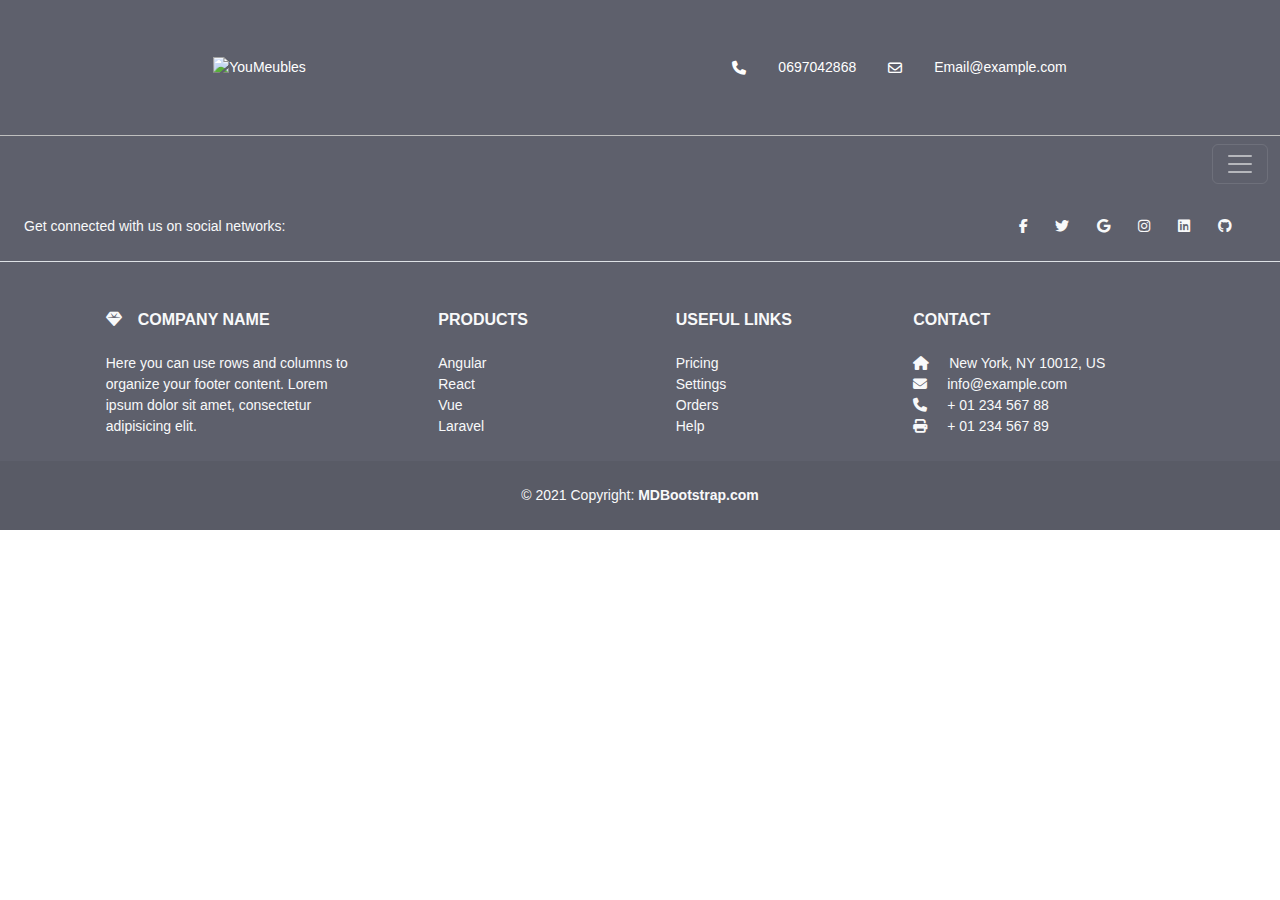
==== assets/pages/about.html @ 9a579ccb "Creation des pages et Regroupement des taches" ====
<!DOCTYPE html>
<html lang="en">
  <head>
    <meta charset="UTF-8" />
    <meta name="viewport" content="width=device-width, initial-scale=1.0" />
    <!-- links -->
    <link
      href="https://cdn.jsdelivr.net/npm/bootstrap@5.3.2/dist/css/bootstrap.min.css"
      rel="stylesheet"
    />
    <link
      rel="stylesheet"
      href="https://cdnjs.cloudflare.com/ajax/libs/font-awesome/6.4.2/css/all.min.css"
    />
    <link rel="stylesheet" href="../styles/style.css" />
    <link
      rel="stylesheet"
      href="https://cdn.jsdelivr.net/npm/swiper@11/swiper-bundle.min.css"
    />
    <title>WebSite</title>
  </head>
  <body>
    <header>
      <div class="aboveNav">
        <div class="logo">
          <img src="../../assets/imgs/logowhite.png" alt="YouMeubles" />
        </div>
        <div class="rightInfo">
          <div class="number">
            <i class="fa-solid fa-phone"></i>
            <p>0697042868</p>
          </div>
          <div class="Email">
            <i class="fa-regular fa-envelope"></i>
            <p>Email@example.com</p>
          </div>
        </div>
      </div>
      <hr style="margin: 0" />
      <nav class="navbar navbar-dark bg-gray">
        <div class="container-fluid">
          <a class="navbar-brand" href="#"></a>
          <button
            class="navbar-toggler"
            type="button"
            data-bs-toggle="offcanvas"
            data-bs-target="#offcanvasDarkNavbar"
            aria-controls="offcanvasDarkNavbar"
            aria-label="Toggle navigation"
          >
            <span class="navbar-toggler-icon"></span>
          </button>
          <div
            class="offcanvas offcanvas-end bg-gray"
            tabindex="-1"
            id="offcanvasDarkNavbar"
            aria-labelledby="offcanvasDarkNavbarLabel"
          >
            <div class="offcanvas-header">
              <h5 class="offcanvas-title" id="offcanvasDarkNavbarLabel"></h5>
              <button
                type="button"
                class="btn-close btn-close-white"
                data-bs-dismiss="offcanvas"
                aria-label="Close"
              ></button>
            </div>
            <div class="offcanvas-body">
              <ul class="navbar-nav justify-content-end flex-grow-1 pe-3">
                <li class="nav-item">
                  <a class="nav-link active" aria-current="page" href="../../index.html"
                    >Home</a
                  >
                </li>
                <li class="nav-item">
                  <a class="nav-link" href="#">Store</a>
                </li>
                <li class="nav-item">
                  <a class="nav-link" href="../../assets/pages/about.html">About Us</a>
                </li>
                <li class="nav-item">
                  <a class="nav-link" href="../../assets/pages/contact.html">Contact Us</a>
                </li>
              </ul>
              <form class="d-flex mt-3" role="search">
                <input
                  class="form-control me-2"
                  type="search"
                  placeholder="Search"
                  aria-label="Search"
                />
                <button class="btn btn-success" type="submit">Search</button>
              </form>
            </div>
          </div>
        </div>
      </nav>
    </header>
    <main>
      
    </main>

    <footer class="text-center text-lg-start bg-gray text-light">
      <!-- Section: Social media -->
      <section class="d-flex justify-content-center justify-content-lg-between p-4 border-bottom">
        <!-- Left -->
        <div class="me-5 d-none d-lg-block">
          <span>Get connected with us on social networks:</span>
        </div>
        <!-- Left -->
    
        <!-- Right -->
        <div>
          <a href="" class="me-4 text-reset">
            <i class="fab fa-facebook-f"></i>
          </a>
          <a href="" class="me-4 text-reset">
            <i class="fab fa-twitter"></i>
          </a>
          <a href="" class="me-4 text-reset">
            <i class="fab fa-google"></i>
          </a>
          <a href="" class="me-4 text-reset">
            <i class="fab fa-instagram"></i>
          </a>
          <a href="" class="me-4 text-reset">
            <i class="fab fa-linkedin"></i>
          </a>
          <a href="" class="me-4 text-reset">
            <i class="fab fa-github"></i>
          </a>
        </div>
        <!-- Right -->
      </section>
      <!-- Section: Social media -->
    
      <!-- Section: Links  -->
      <section class="">
        <div class="container text-center text-md-start mt-5">
          <!-- Grid row -->
          <div class="row mt-3">
            <!-- Grid column -->
            <div class="col-md-3 col-lg-4 col-xl-3 mx-auto mb-4">
              <!-- Content -->
              <h6 class="text-uppercase fw-bold mb-4">
                <i class="fas fa-gem me-3"></i>Company name
              </h6>
              <p>
                Here you can use rows and columns to organize your footer content. Lorem ipsum
                dolor sit amet, consectetur adipisicing elit.
              </p>
            </div>
            <!-- Grid column -->
    
            <!-- Grid column -->
            <div class="col-md-2 col-lg-2 col-xl-2 mx-auto mb-4">
              <!-- Links -->
              <h6 class="text-uppercase fw-bold mb-4">
                Products
              </h6>
              <p>
                <a href="#!" class="text-reset">Angular</a>
              </p>
              <p>
                <a href="#!" class="text-reset">React</a>
              </p>
              <p>
                <a href="#!" class="text-reset">Vue</a>
              </p>
              <p>
                <a href="#!" class="text-reset">Laravel</a>
              </p>
            </div>
            <!-- Grid column -->
    
            <!-- Grid column -->
            <div class="col-md-3 col-lg-2 col-xl-2 mx-auto mb-4">
              <!-- Links -->
              <h6 class="text-uppercase fw-bold mb-4">
                Useful links
              </h6>
              <p>
                <a href="#!" class="text-reset">Pricing</a>
              </p>
              <p>
                <a href="#!" class="text-reset">Settings</a>
              </p>
              <p>
                <a href="#!" class="text-reset">Orders</a>
              </p>
              <p>
                <a href="#!" class="text-reset">Help</a>
              </p>
            </div>
            <!-- Grid column -->
    
            <!-- Grid column -->
            <div class="col-md-4 col-lg-3 col-xl-3 mx-auto mb-md-0 mb-4">
              <!-- Links -->
              <h6 class="text-uppercase fw-bold mb-4">Contact</h6>
              <p><i class="fas fa-home me-3"></i> New York, NY 10012, US</p>
              <p>
                <i class="fas fa-envelope me-3"></i>
                info@example.com
              </p>
              <p><i class="fas fa-phone me-3"></i> + 01 234 567 88</p>
              <p><i class="fas fa-print me-3"></i> + 01 234 567 89</p>
            </div>
            <!-- Grid column -->
          </div>
          <!-- Grid row -->
        </div>
      </section>
      <!-- Section: Links  -->
    
      <!-- Copyright -->
      <div class="text-center p-4" style="background-color: rgba(0, 0, 0, 0.05);">
        © 2021 Copyright:
        <a class="text-reset fw-bold" href="https://mdbootstrap.com/">MDBootstrap.com</a>
      </div>
      <!-- Copyright -->
    </footer>
    <!-- js bootstrap -->
    <script src="https://cdn.jsdelivr.net/npm/bootstrap@5.3.2/dist/js/bootstrap.bundle.min.js"></script>
    <!-- swiper js -->
    <script src="https://cdn.jsdelivr.net/npm/swiper@11/swiper-bundle.min.js"></script>
    <script src="assets/js/index.js"></script>
  </body>
</html>
---- assets/styles/style.css ----
@import url('https://fonts.googleapis.com/css2?family=Dosis:wght@200&family=Poppins:ital,wght@0,400;0,500;1,400&family=Quicksand:wght@300&family=Rubik:ital,wght@0,300;0,400;0,500;1,300;1,400&family=Ubuntu:ital,wght@0,300;0,400;0,500;0,700;1,300;1,400;1,500&display=swap');
@import url('https://fonts.googleapis.com/css2?family=Poppins:ital,wght@0,400;0,500;1,400&family=Quicksand:wght@300&family=Rubik:ital,wght@0,300;0,400;0,500;1,300;1,400&family=Ubuntu:ital,wght@0,300;0,400;0,500;0,700;1,300;1,400;1,500&display=swap');

* {
  margin: 0;
  padding: 0;
  box-sizing: border-box;
}


:root {
  --primary-color: #fff;
  --gray-color: #8b8686;
  --block-color: #5E606C;
  --primary-font: 'Poppins', sans-serif;
  --secondry-font: 'Dosis', sans-serif;
}

a {
  text-decoration: none;
}

p {
  margin: 0;
}

.w-100 {
  width: 100% !important;
  height: 78vh !important;
}

header .rightInfo,
header .rightInfo div,
header .aboveNav {
  display: flex;
  align-items: center;
  justify-content: space-around;
  flex-wrap: wrap;
  background-color: var(--block-color);
  color: var(--primary-color);
}

header .rightInfo,
header .rightInfo div {
  gap: 2rem;
  align-items: center;
  justify-content: center;
}

header .aboveNav {
  height: 15vh;
}

.middle_text {
  position: absolute;
  text-align: center;
  top: 23%;
  transform: translateY(-40%);
  transform: translate(-40%, -50%);
  left: 50%;
  color: gray;
}

.middle_text h3 {
  font-size: 3em;
  font-family: var(--primary-font);
  font-weight: 500;
}

html,
body {
  position: relative;
  height: 100%;
}

body {
  background: #eee;
  font-family: Helvetica Neue, Helvetica, Arial, sans-serif;
  font-size: 14px;
  color: #000;
  margin: 0;
  padding: 0;
}

body {
  background: #fff;
  font-family: Helvetica Neue, Helvetica, Arial, sans-serif;
  font-size: 14px;
  color: #000;
  margin: 0;
  padding: 0;
}

html,
body {
  position: relative;
  height: 100%;
}

.swiper {
  width: 100%;
  height: 100%;
}

.swiper-slide {
  text-align: center;
  font-size: 18px;
  background: #fff;
  display: flex;
  justify-content: center;
  align-items: center;
}

.swiper-slide img {
  display: block;
  width: 100%;
  height: 100%;
  object-fit: cover;
}

.autoplay-progress {
  position: absolute;
  right: 16px;
  bottom: 16px;
  z-index: 10;
  width: 48px;
  height: 48px;
  display: flex;
  align-items: center;
  justify-content: center;
  font-weight: bold;
  color: var(--swiper-theme-color);
}

.autoplay-progress svg {
  --progress: 0;
  position: absolute;
  left: 0;
  top: 0px;
  z-index: 10;
  width: 100%;
  height: 100%;
  stroke-width: 4px;
  stroke: var(--swiper-theme-color);
  fill: none;
  stroke-dashoffset: calc(125.6 * (1 - var(--progress)));
  stroke-dasharray: 125.6;
  transform: rotate(-90deg);
}

.about-section {
  background: #f0f0f0;
}

.about_container {
  display: flex;
  align-items: center;
  justify-content: space-evenly;
  background-color: var(--primary-color);
  flex-wrap: wrap;
}

.about_container .left {
  width: 30%;
}

.about_container .left p {
  margin-bottom: 2rem;
  font-family: var(--primary-font);
}

.bg-gray {
  background-color: var(--block-color);
}

.text-bg-dark {
  color: #fff !important;
  background-color: #5E606C;
}

/* section of product */


.productsflex {
  display: flex;
  align-items: center;
  justify-content: center;
  flex-wrap: wrap;
}

/* 
.productsflex .left,
.productsflex .middle,
.productsflex .right{
} */


.productsflex .left img,
.productsflex .middle img,
.productsflex .right img {
  width: 100%;
}

.img-costumized {
  width: 90px;
}

.hr {
  margin: 0;
}


.right {
  width: 30%;
}

.middle_section .img {
  width: 98.3vw;
}

.middle_section .img img {
  width: 100%;
  object-fit: contain;
}

.img-card {
  display: flex;
  justify-content: center;
  align-items: center;
  flex-wrap: wrap;
  margin-top: 9rem;
}



.container-img {
  position: relative;
  z-index: 1;
  display: flex;
  justify-content: center;
  align-items: center;
  flex-wrap: wrap;
}

.container-img .card {
  position: relative;
  width: 300px;
  height: 400px;
  background: rgba(255, 255, 255, 0.05);
  margin: 20px;
  box-shadow: 0 15px 35px rgba(0, 0, 0, 0.5);
  border-radius: 15px;
  display: flex;
  justify-content: center;
  align-items: center;
}

.container-img .card .content {
  position: relative;
  display: flex;
  justify-content: center;
  align-items: center;
  flex-direction: column;
  transition: 0.5s;
}

.container-img .card:hover .content {
  transform: translateY(-20px);
}

.container-img .card .content .imgBx {
  position: relative;
  width: 200px;
  height: 200px;
  overflow: hidden;
}

.container-img .card .content .imgBx img {
  width: 100%;
  height: 100%;
  object-fit: cover;
}

.container-img .card .content .contentBx h3 {
  color: var(--block-color);
  text-transform: uppercase;
  letter-spacing: 2px;
  font-weight: 500;
  font-size: 18px;
  text-align: center;
  margin: 20px 0 10px;
  line-height: 1.1em;
}

.container-img .card .content .contentBx h3 span {
  font-size: 12px;
  font-weight: 300;
  text-transform: initial;
}

.bg-color-primary {
  background-color: var(--block-color);
  padding: 0.5em 1.5em;
  border: none;
  border-radius: 5px;
  color: var(--primary-color);
  font-family: var(--primary-font);
}

.bg-color-primary:hover {
  background: transparent;
  border: 1px solid var(--block-color);
  color: #5E606C
}



.section-products {
  padding: 80px 0 54px;
}

.section-products .header {
  margin-bottom: 50px;
}

.section-products .header h3 {
  font-size: 1rem;
  color: #fe302f;
  font-weight: 500;
}

.section-products .header h2 {
  font-size: 2.2rem;
  font-weight: 400;
  color: #444444;
}

.section-products .single-product {
  margin-bottom: 26px;
}

.section-products .single-product .part-1 {
  position: relative;
  height: 290px;
  max-height: 290px;
  margin-bottom: 20px;
  overflow: hidden;
}

.section-products .single-product .part-1::before {
  position: absolute;
  content: "";
  top: 0;
  left: 0;
  width: 100%;
  height: 100%;
  z-index: -1;
  transition: all 0.3s;
}

.section-products .single-product:hover .part-1::before {
  transform: scale(1.2) rotate(5deg);
}

.section-products #product-1 .part-1::before {
  background: url("../imgs/bg-1-1.jpg") no-repeat center;
  background-size: cover;
  transition: all 0.3s;
}

.section-products #product-2 .part-1::before {
  background: url("../imgs/box1-1.jpg") no-repeat right;
  background-size: cover;
}

.section-products #product-3 .part-1::before {
  background: url("../imgs/box2.jpg") no-repeat center;
  background-size: cover;
}

.section-products #product-4 .part-1::before {
  background: url("../imgs/box4.jpg") no-repeat center;
  background-size: cover;
}

.section-products #product-5 .part-1::before {
  background: url("../imgs/bg-3-1.jpg") no-repeat right center;
  background-size: cover;
}

.section-products #product-6 .part-1::before {
  background: url("../imgs/box5.jpg") no-repeat center;
  background-size: cover;
}

.section-products #product-7 .part-1::before {
  background: url("../imgs/box6-4.jpg") no-repeat center;
  background-size: cover;
}

.section-products #product-8 .part-1::before {
  background: url("../imgs/project4.jpg") no-repeat center;
  background-size: cover;
}

.section-products #product-9 .part-1::before {
  background: url("../imgs/box9.jpg") no-repeat center;
  background-size: cover;
  transition: all 0.3s;
}

.section-products #product-10 .part-1::before {
  background: url("../imgs/box10.jpg") no-repeat center;
  background-size: cover;
  transition: all 0.3s;
}

.section-products #product-11 .part-1::before {
  background: url("../imgs/box11.jpg") no-repeat center;
  background-size: cover;
  transition: all 0.3s;
}

.section-products #product-12 .part-1::before {
  background: url("../imgs/box12.jpg") no-repeat center;
  background-size: cover;
  transition: all 0.3s;
}

.section-products .single-product .part-1 .discount,
.section-products .single-product .part-1 .new {
  position: absolute;
  top: 15px;
  left: 20px;
  color: #ffffff;
  background-color: #fe302f;
  padding: 2px 8px;
  text-transform: uppercase;
  font-size: 0.85rem;
}

.section-products .single-product .part-1 .new {
  left: 0;
  background-color: #444444;
}

.section-products .single-product .part-1 ul {
  position: absolute;
  bottom: -41px;
  left: 20px;
  margin: 0;
  padding: 0;
  list-style: none;
  opacity: 0;
  transition: bottom 0.5s, opacity 0.5s;
}

.section-products .single-product:hover .part-1 ul {
  bottom: 30px;
  opacity: 1;
}

.section-products .single-product .part-1 ul li {
  display: inline-block;
  margin-right: 4px;
}

.section-products .single-product .part-1 ul li a {
  display: inline-block;
  width: 40px;
  height: 40px;
  line-height: 40px;
  background-color: #ffffff;
  color: #444444;
  text-align: center;
  box-shadow: 0 2px 20px rgb(50 50 50 / 10%);
  transition: color 0.2s;
}

.section-products .single-product .part-1 ul li a:hover {
  color: #fe302f;
}

.section-products .single-product .part-2 .product-title {
  font-size: 1rem;
}

.section-products .single-product .part-2 h4 {
  display: inline-block;
  font-size: 1rem;
}

.section-products .single-product .part-2 .product-old-price {
  position: relative;
  padding: 0 7px;
  margin-right: 2px;
  opacity: 0.6;
}

.section-products .single-product .part-2 .product-old-price::after {
  position: absolute;
  content: "";
  top: 50%;
  left: 0;
  width: 100%;
  height: 1px;
  background-color: #444444;
  transform: translateY(-50%);
}


.works-img .img-container,
.works-img {
  position: relative;
}

.works-img .img-container img {
  border-radius: 5px;
}


.works-img .img-container::after {
  position: absolute;
  top: 0;
  left: 0;
  content: '';
  width: 90%;
  height: 100%;
  border-radius: 5px;
  opacity: 0;
  background-color: rgba(113, 56, 23, 0.395);
  transition: 0.4s ease-in-out;
}


.works-img .img-container:hover::after {
  opacity: 1;
  transition: 0.4s ease-in-out;
  transform: scale(1.1);
}

.works-img .details-info {
  position: absolute;
  left: 3rem;
  bottom: 3rem;
  color: red;
  font-size: 1.3rem;
  font-family: var(--primary-font);
  transform: translateY(30px);
  opacity: 0;
}

section.testimonials {
  position: relative;
}


.testimonials::-webkit-scrollbar {
  display: none;
}

.testimonials {
  -ms-overflow-style: none;
  scrollbar-width: none;
}

.testimonials-img {
  height: 53vh;
}

.testimonials-img img {
  width: 100%;
  height: 100%;
}


.testimonailes-title {
  position: absolute;
  top: 14%;
  transform: translateY(-0%);
  left: 4rem;
}

.testimonailes-title h3 {
  font-size: 4em;
  font-family: var(--primary-font);
  color: var(--block-color);
  text-decoration: underline;
}

/* testimonails */
.wrapper__holder {
  display: flex;
  align-items: center;
  justify-content: center;
  margin-top: 5rem;
  font-family: var(--primary-font);
}



.wrapper {
  display: grid;
  max-width: 1150px;
  grid-template-columns: repeat(4, 1fr);
  grid-template-rows: repeat(2, min-content);
  grid-gap: 20px;
  position: relative;
}


.wrapper::after
{
  position: absolute;
  bottom: 0;
  left: 0;
  background-color: red;
  content: '';
}

.wrapper .card__head img {
  width: 20%;
  border-radius: 50px;
  border: 2px solid var(--primary-color);
  margin-right: 10px;
}

.wrapper .card {
  display: flex;
  flex-direction: column;
  background-color: #8b8686;
  box-shadow: 0 10px 20px rgba(0, 0, 0, 0.3);
  border-radius: 15px;
  padding: 30px 40px;
}

.wrapper .card .card__head {
  display: flex;
  align-items: center;
  color: var(--primary-color);
  margin-bottom: 10px;
}

.name {
  font-size: 1em;
  font-weight: 600;
  font-family: var(--primary-font);
}

.wrapper .title {
  opacity: 0.5;
}


.card__heading {
  color: #fff;
  margin-bottom: 10px;
  font-size: 20px;
  font-weight: 600;
}

.card__detail {
  color: rgb(230, 226, 226);
  line-height: 1.5;
  opacity: 0.7;
}

.card-1 {
  grid-column: 1/3;
  background-color: red;
}

.card-2 {
  grid-column: 3/4;
}

.card-4 {
  grid-row: 2/3;
  grid-column: 1/2;
}


.card-3 {
  grid-row: 1/4;
}

.card-5 {
  grid-row: 2/2;
  grid-column: 2/4;
}

@media (max-width:1024px) {
  .wrapper {
    grid-template-columns: repeat(3, 1fr);
    grid-template-rows: repeat(3, min-content);
  }

  .card-2 {
    grid-column: 2/4;
  }

  .card-3 {
    grid-row: 3/4;
}

  .card-5 {
    grid-row: 2/2;
    grid-column: 2/4;
  }

  .card-4 {
    grid-row: 0;
    grid-column: 1/2;
  }

  .card-1 {
    grid-column: 1/5;
  }



}

.swiper-2 {
  width: 100%;
  height: 100%;
}

.swiper-slide-1 {
  text-align: center;
  font-size: 18px;
  background: #fff;
  display: flex;
  justify-content: center;
  align-items: center;
}

.swiper-slide-1 img {
  display: block;
  width: 100%;
  height: 100%;
  object-fit: cover;
}




@media (max-width:702px)
{
  .card-2 {
    grid-column: 1/4;
  }

  .card-3 {
    grid-column: 1/4;

}

  .card-5 {
    grid-column: 1/4;

  }

  .card-4 {
    grid-column: 1/4;
    /* margin-top: 35rem; */
    /* position: relative; */
    grid-row: 4/4;

  }

  .card-1 {
    grid-column: 1/4;
  }
}

.our-partener__title
{

  margin: 0;
}

















.cta-100 {
  margin-top: 100px;
  padding-left: 8%;
  padding-top: 7%;
}
.col-md-4{
    padding-bottom:20px;
}

.white {
  color: #fff !important;
}
.mt{float: left;margin-top: -20px;padding-top: 20px;}
.bg-blue-ui {
  background-color: #708198 !important;
}
figure img{width:300px;}

#blogCarousel {
  padding-bottom: 100px;
}

.blog .carousel-indicators {
  left: 0;
  top: -50px;
  height: 50%;
}


/* The colour of the indicators */

.blog .carousel-indicators li {
  background: #708198;
  border-radius: 50%;
  width: 8px;
  height: 8px;
}

.blog .carousel-indicators .active {
  background: #0fc9af;
}




.item-carousel-blog-block {
  outline: medium none;
  padding: 15px;
}

.item-box-blog {
  border: 1px solid #dadada;
  text-align: center;
  z-index: 4;
  padding: 20px;
}

.item-box-blog-image {
  position: relative;
}

.item-box-blog-image figure img {
  width: 100%;
  height: auto;
}

.item-box-blog-date {
  position: absolute;
  z-index: 5;
  padding: 4px 20px;
  top: -20px;
  right: 8px;
  background-color: #41cb52;
}

.item-box-blog-date span {
  color: #fff;
  display: block;
  text-align: center;
  line-height: 1.2;
}

.item-box-blog-date span.mon {
  font-size: 18px;
}

.item-box-blog-date span.day {
  font-size: 16px;
}

.item-box-blog-body {
  padding: 10px;
}

.item-heading-blog a h5 {
  margin: 0;
  line-height: 1;
  text-decoration:none;
  transition: color 0.3s;
}

.item-box-blog-heading a {
    text-decoration: none;
}

.item-box-blog-data p {
  font-size: 13px;
}

.item-box-blog-data p i {
  font-size: 12px;
}

.item-box-blog-text {
  max-height: 100px;
  overflow: hidden;
}

.mt-10 {
  float: left;
  margin-top: -10px;
  padding-top: 10px;
}

.btn.bg-blue-ui.white.read {
  cursor: pointer;
  padding: 4px 20px;
  float: left;
  margin-top: 10px;
}

.btn.bg-blue-ui.white.read:hover {
  box-shadow: 0px 5px 15px inset #4d5f77;
}


.our-partener__title h3
{
  font-family: var(--primary-font);
  font-size: 5em;
  position: relative;
}

.our-partener__title h3::after
{
  position: absolute;
  content: 'Our Partners';
  font-size: 2.3rem;
  top: 74%;
  left: 44%;
  text-align: center;
  color: rgba(0, 0, 0, 0.163);
}


.swiper-slide-1 img
{
  filter: grayscale(100%);
}

.swiper-slide-1 img:hover
{
  filter: grayscale(0%);
}


.containerAbout {
  max-width: 1224px;
  width: 90%;
  margin: auto;
  padding: 40px ;
}

.photo-gallery {
  display: flex;
  gap: 20px;
}

.column {
  display: flex;
  flex-direction: column;
  gap: 20px;
}

.photo img {
  width: 100%;
  height: 100%;
  object-fit: cover;
}

@media (max-width: 768px) {
    .photo-gallery {
      flex-direction: column;
    }
}

#story {
  width: 100%;
  height: 100%;
  object-fit: cover;
}

.cerclContainer {
  width: 200px;
  height: 200px;
  border-radius: 50%;
  background-color: rgb(255, 187, 0);
  overflow: hidden;
  align-self: center;
}

.form-area {
  padding-top: 0;
}

.row.single-form {
  box-shadow: 0 2px 20px -5px rgba(0, 0, 0, 0.5);
  /* background: #000; */
}

.leftf {
  background: url("../imgs/091423_Super_PendantLights_D.jpg") no-repeat;
  background-size: cover;
  padding: 200px 98px;
  height: 100%;
}

.leftf h2 {
  font-family: poppins;
  color: #fff;
  font-weight: 700;
  font-size: 48px;
}

.leftf h2 span {
  font-weight: 100;
}

.rightf {
  padding: 70px 100px;
  position: relative;
}

.rightf i {
  position: absolute;
  font-size: 80px;
  left: -27px;
  top: 40%;
  color: #fff;
} 

.form-control {
  border: 2px solid #000;
}

.rightf button {
  border: none;
  border-radius: 0;
  background: #252525;
  width: 180px;
  color: #fff;
  padding: 15px 0;
  display: inline-block;
  font-size: 16px;
  margin-top: 20px;
  cursor: pointer;
}
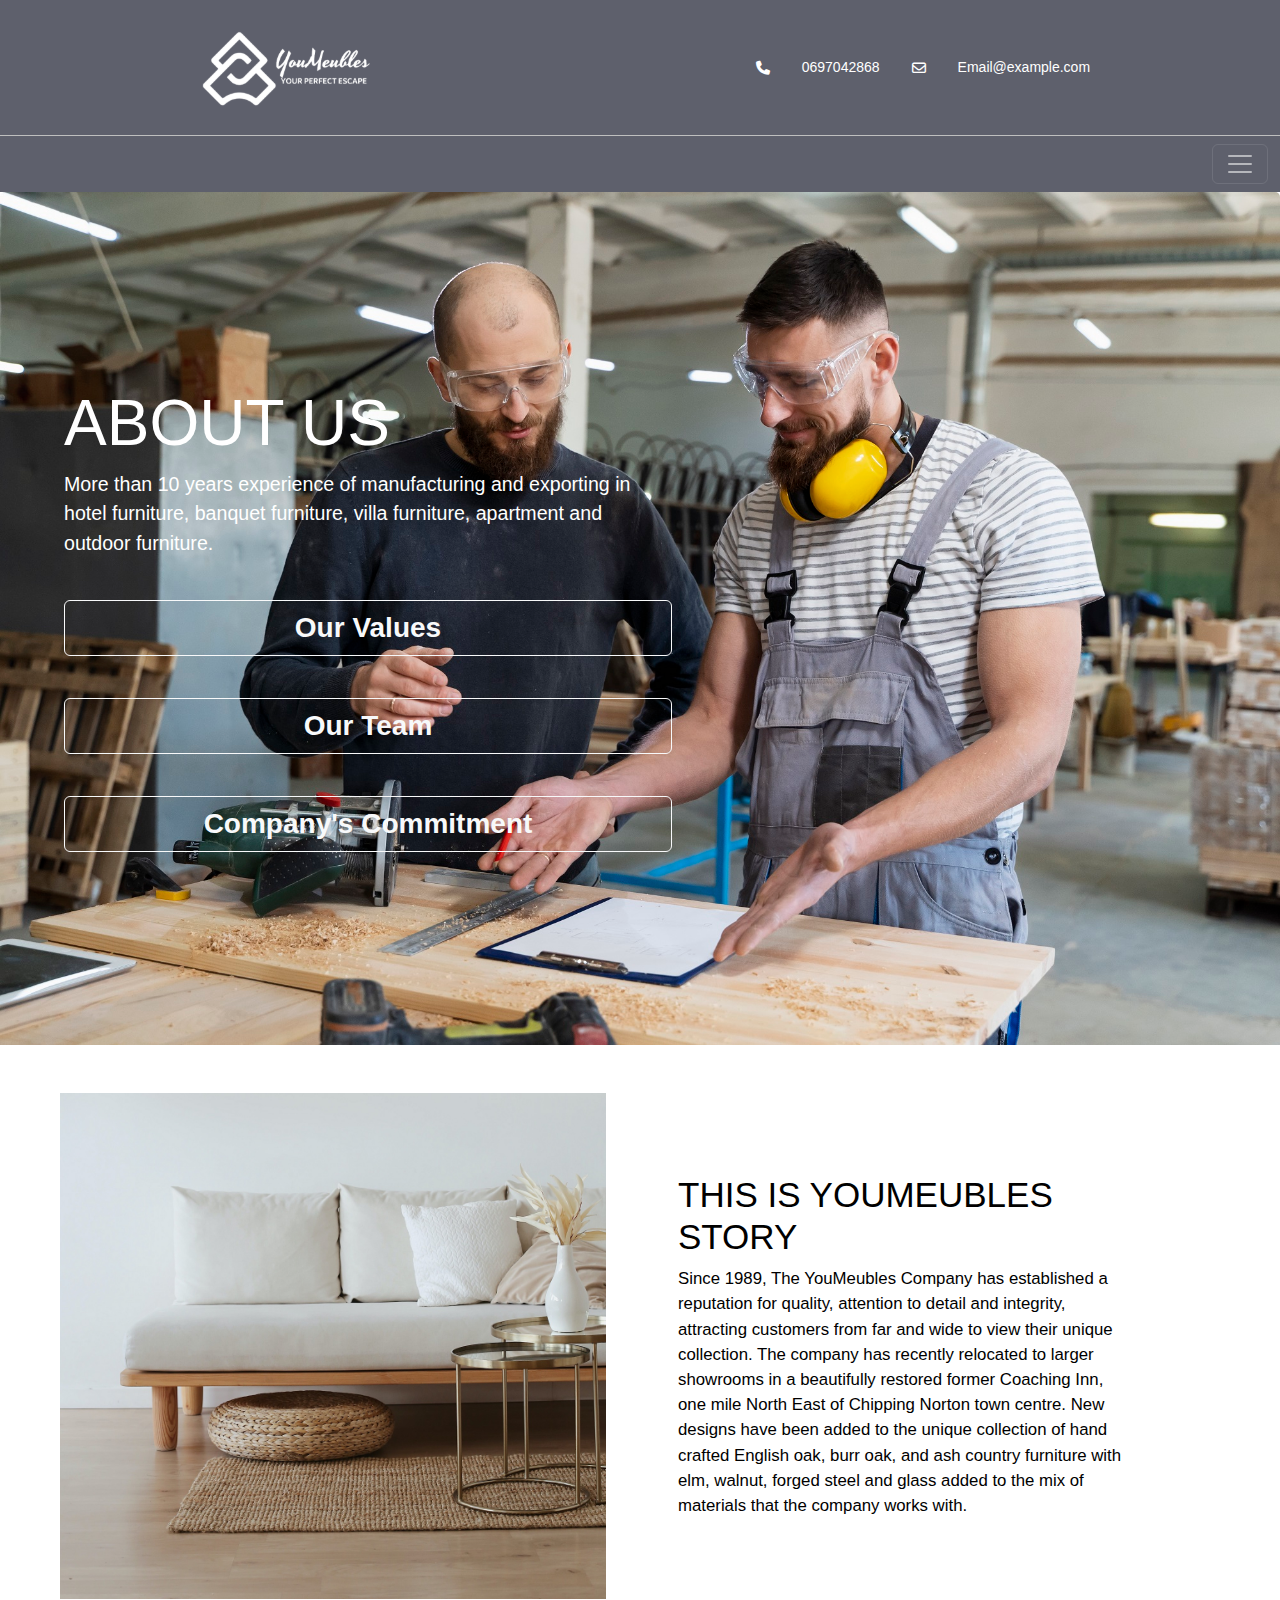
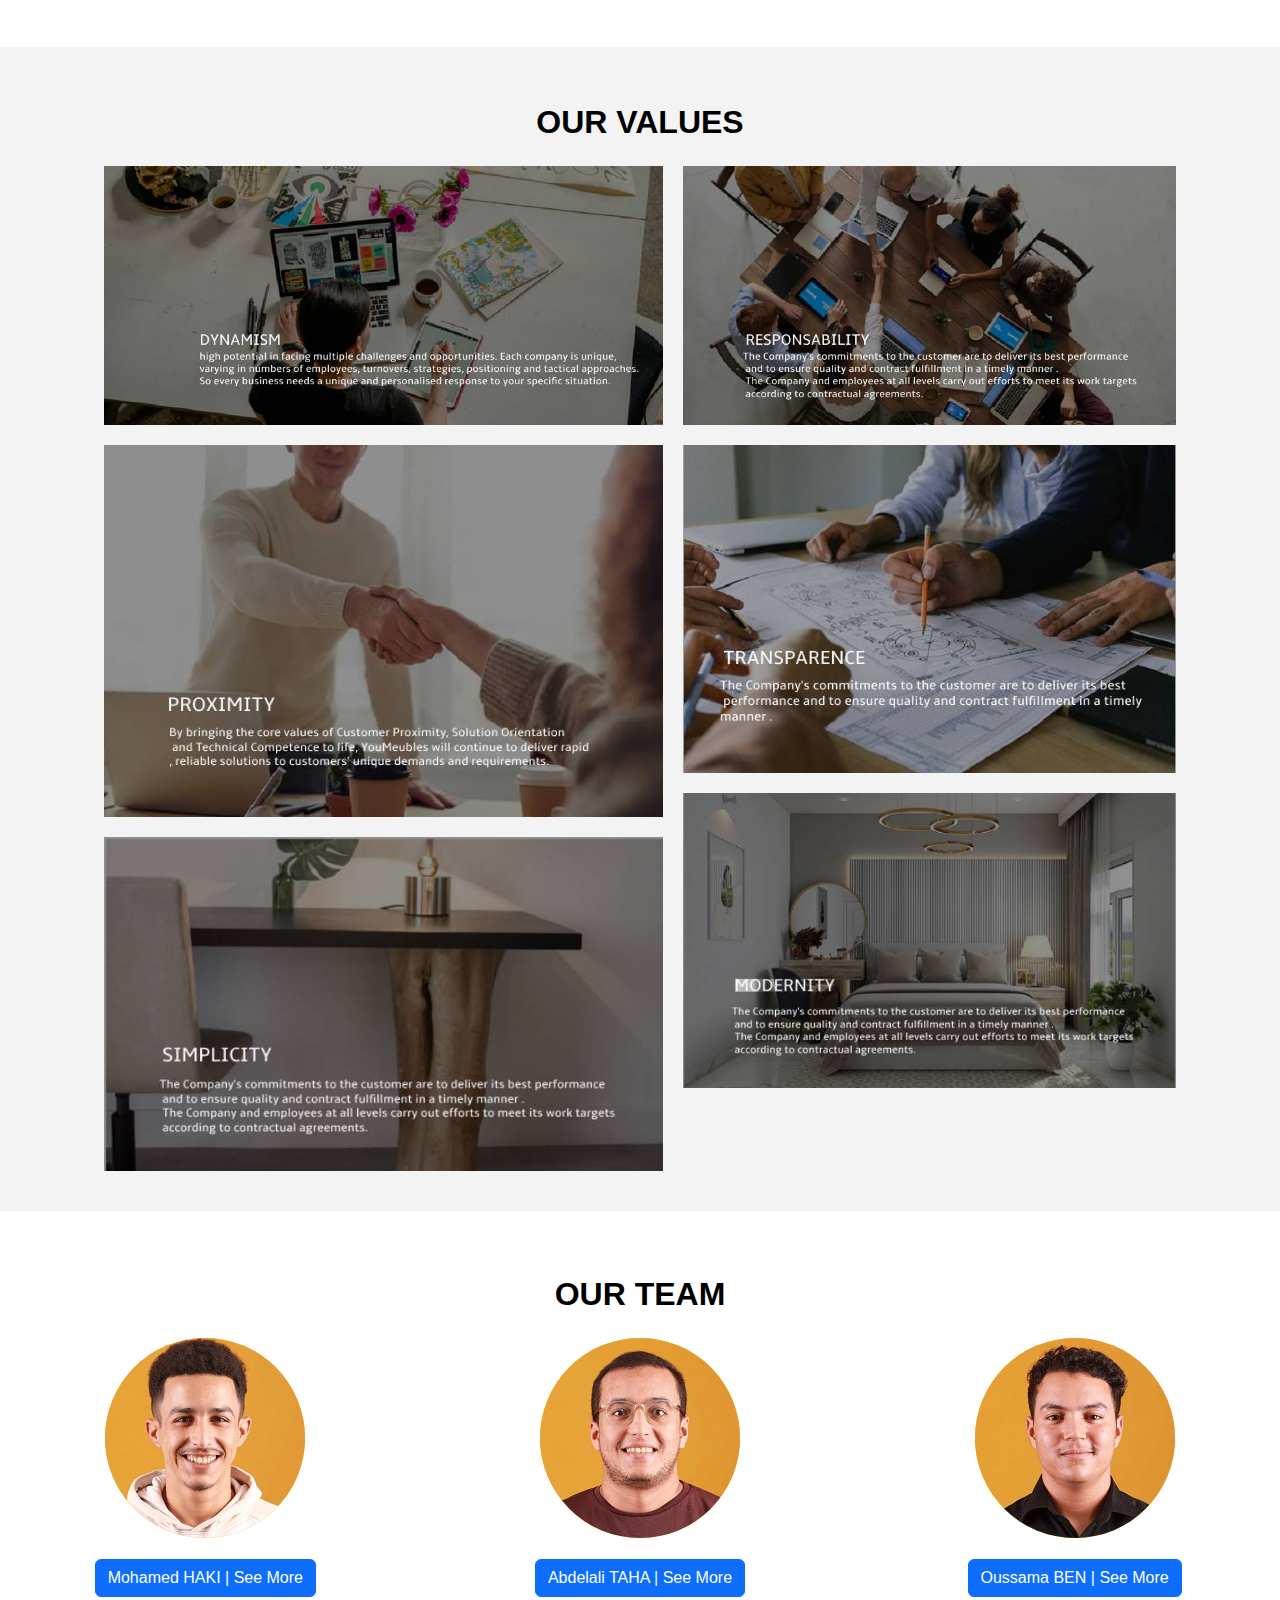
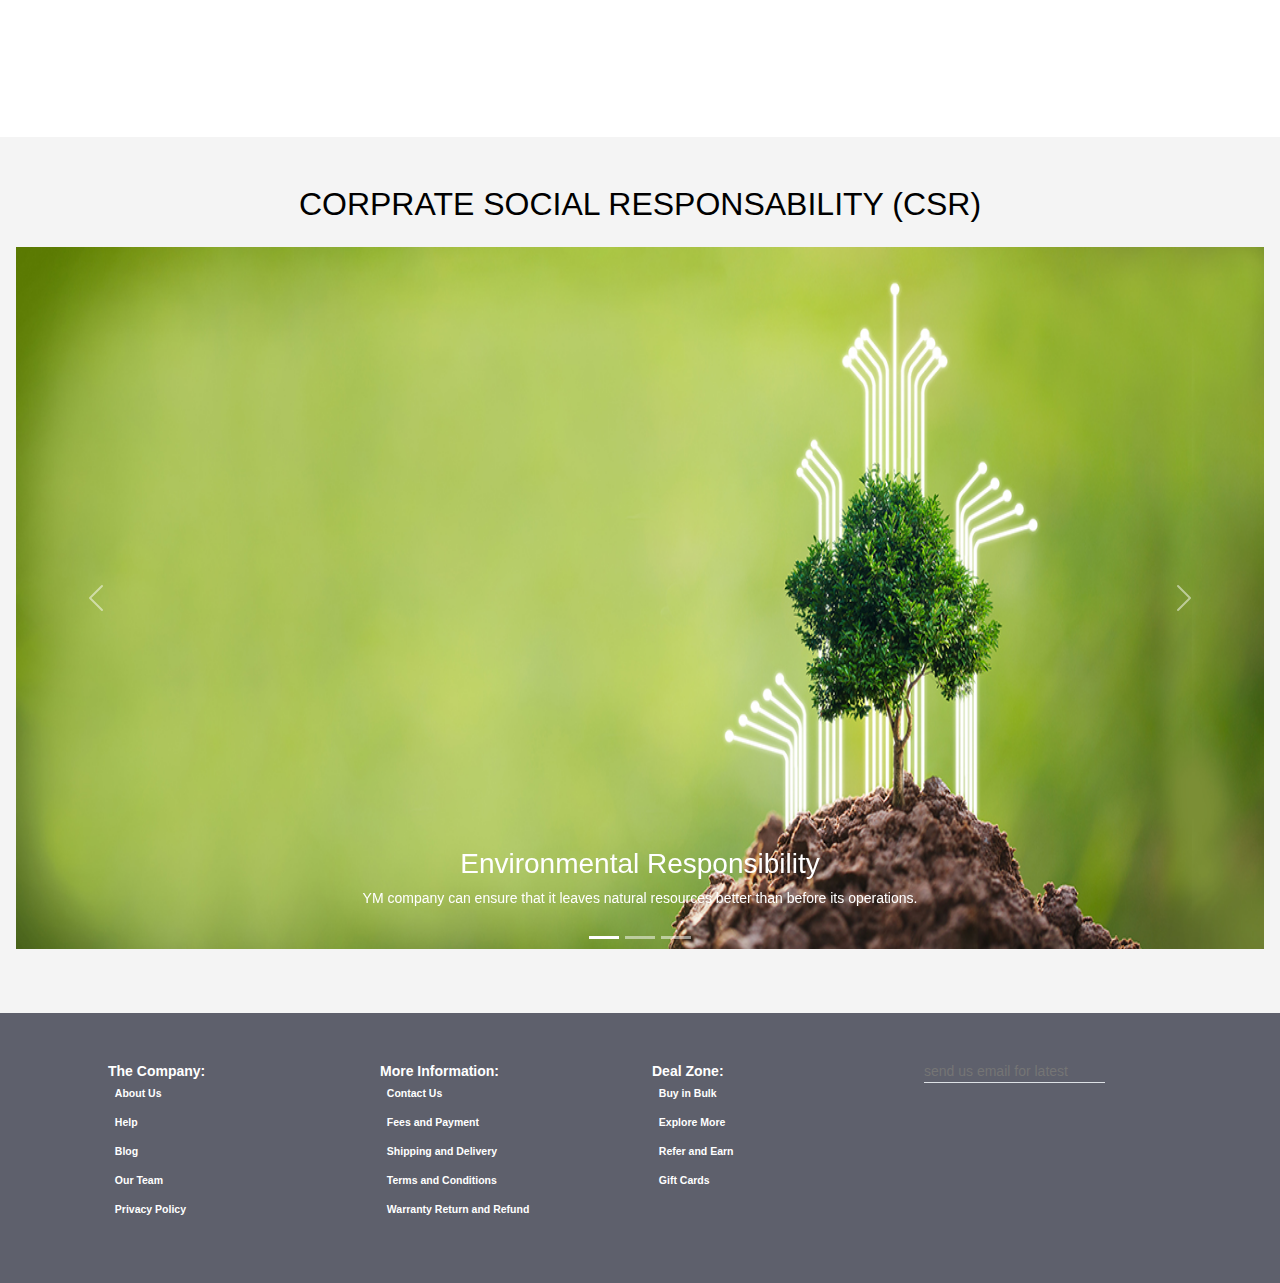
==== commit dfc4e0b0: "Integration du page About" ====
--- a/assets/pages/about.html
+++ b/assets/pages/about.html
@@ -23,7 +23,7 @@
     <header>
       <div class="aboveNav">
         <div class="logo">
-          <img src="../../assets/imgs/logowhite.png" alt="YouMeubles" />
+          <img src="../../assets/imgs/logowhite.svg" alt="YouMeubles" />
         </div>
         <div class="rightInfo">
           <div class="number">
@@ -68,7 +68,7 @@
             <div class="offcanvas-body">
               <ul class="navbar-nav justify-content-end flex-grow-1 pe-3">
                 <li class="nav-item">
-                  <a class="nav-link active" aria-current="page" href="../../index.html"
+                  <a class="nav-link active" aria-current="page" href="#"
                     >Home</a
                   >
                 </li>
@@ -76,10 +76,10 @@
                   <a class="nav-link" href="#">Store</a>
                 </li>
                 <li class="nav-item">
-                  <a class="nav-link" href="../../assets/pages/about.html">About Us</a>
+                  <a class="nav-link" href="../pages/about.html">About Us</a>
                 </li>
                 <li class="nav-item">
-                  <a class="nav-link" href="../../assets/pages/contact.html">Contact Us</a>
+                  <a class="nav-link" href="../pages/contact.html">Contact Us</a>
                 </li>
               </ul>
               <form class="d-flex mt-3" role="search">
@@ -97,128 +97,321 @@
       </nav>
     </header>
     <main>
+      <div class="card" class="w-100" style="border: none">
+        <img class="card-img-top" src="../imgs/hommes.jpg" alt="Card image" />
+        <div
+          class="col-md-6 text-white ms-5 card-img-overlay d-flex flex-column justify-content-center border-0"
+          
+        >
+          <h1 class="display-3" class="card-title" >
+            ABOUT US
+          </h1>
+          <p class="card-text" style="font-size: 1.4em; font-weight: 300">
+            More than 10 years experience of manufacturing and exporting in
+            hotel furniture, banquet furniture, villa furniture, apartment and
+            outdoor furniture.
+          </p>
+          <br><br>
+          <a
+            href="#values"
+            class="btn btn-outline-light"
+            class="text-white"
+            style="text-decoration: none; font-size: 2em; font-weight: 600"
+            >Our Values</a
+          >
+          <br><br>
+          <a
+            href="#team"
+            class="btn btn-outline-light"
+            class="text-white"
+            style="text-decoration: none; font-size: 2em; font-weight: 600"
+            >Our Team</a
+          >
+          <br><br>
+          <a
+            href="#csc"
+            class="btn btn-outline-light"
+            class="text-white"
+            style="text-decoration: none; font-size: 2em; font-weight: 600"
+            >Company's Commitment</a
+          >
+        </div>
+      </div>
+      <div class="m-5 container">
+        <div class="row text">
+          <div class="col-md-6 col-sm-12">
+            <img id ="story"  src="../imgs/Furniture.png"  alt="Card image" />
+          </div>
+          <div class="col-md-6 col-sm-12">
+            <div
+              class="h-100 mx-5 d-flex flex-column justify-content-center align-items-center"
+            >
+              <h2 style="font-size: 2.5em; font-weight: 500">
+                THIS IS YOUMEUBLES STORY
+              </h2>
+              <p style="font-size: 1.2em">
+                Since 1989, The YouMeubles Company has established a reputation
+                for quality, attention to detail and integrity, attracting
+                customers from far and wide to view their unique collection. The
+                company has recently relocated to larger showrooms in a
+                beautifully restored former Coaching Inn, one mile North East of
+                Chipping Norton town centre. New designs have been added to the
+                unique collection of hand crafted English oak, burr oak, and ash
+                country furniture with elm, walnut, forged steel and glass added
+                to the mix of materials that the company works with.
+              </p>
+            </div>
+          </div>
+        </div>
+      </div>
+
+      <div id="valuesnteam" style="background: rgb(243, 243, 243);">
+        <div class = "containerAbout text-center" id ="values">
+          <h2 class="p-3 fw-semibold">OUR VALUES</h2>
+          <div class="photo-gallery">
+          <div class="column">
+            <div class="photo">
+              <img src="../imgs/about/dynamisme.jpg" alt="">
+            </div>
+            <div class="photo">
+              <img src="../imgs/about/proximity.jpg" alt="">
+            </div>
+            <div class="photo">
+              
+              <img src="../imgs/about/simplicity.jpg" alt="">
+            </div>
+            
+          </div>
+          <div class="column">
+            <div class="photo">
+              <img src="../imgs/about/responsability.jpg" alt="">
+            </div>
+            <div class="photo">
+              <img src="../imgs/about/transparence.jpg" alt="">
+            </div>
+            <div class="photo">
+              <img src="../imgs/about/modernity.jpg" alt="">
+            </div>
+        </div>
+      </div>
+    </div>
+    <div class = "text-center pt-5" id ="team" style="background-color: white;">
+      <h2 class="p-3 fw-semibold">OUR TEAM</h2>
+      <div class="row">
+          <div class="col-md-4 col-sm-12 d-flex flex-column justify-content-center align-items-center">
+            <div class="cerclContainer">
+              <img src="../imgs/team/mohamed.jpg" alt="">
+            </div>
+            <br>
+            <div class="learnTeam">
+              <p>
+                <button class="btn btn-primary" type="button" data-bs-toggle="collapse" data-bs-target="#collapseWidthExample1" aria-expanded="false" aria-controls="collapseWidthExample1">
+                 Mohamed HAKI | See More 
+                </button>
+              </p>
+              <div style="min-height: 120px;">
+                <div class="collapse collapse-horizontal" id="collapseWidthExample1">
+                  <div class="card card-body" style="width: 300px;">
+                    Marketing Responsable: content for a horizontal collapse. It's hidden by default and shown when triggered.
+                  </div>
+                </div>
+              </div>
+            </div>
+          </div>
+          <div class="col-md-4 col-sm-12 d-flex flex-column justify-content-center align-items-center">
+            <div class="cerclContainer">
+              <img src="../imgs/team/det.jpg" alt="">
+            </div>
+            <br>
+            <!-- <div id="title">
+              <h3>Abdelali TAHA</h3>
+              <p>Quality Responsable</p>
+            </div> -->
+            <div class="learnTeam">
+              <p>
+                <button class="btn btn-primary" type="button" data-bs-toggle="collapse" data-bs-target="#collapseWidthExample2" aria-expanded="false" aria-controls="collapseWidthExample2">
+                 Abdelali TAHA | See More 
+                </button>
+              </p>
+              <div style="min-height: 120px;">
+                <div class="collapse collapse-horizontal" id="collapseWidthExample2">
+                  <div class="card card-body" style="width: 300px;">
+                    Quality Responsable: content for a horizontal collapse. It's hidden by default and shown when triggered.
+                  </div>
+                </div>
+              </div>
+            </div>
+          </div>
+          <div class="col-md-4 col-sm-12 d-flex flex-column justify-content-center align-items-center">
+            <div class="cerclContainer">
+              <img src="../imgs/team/oussama.jpg" alt="">
+            </div>
+            <br>
+            <!-- <div id="title">
+              <h3>Oussama BENM</h3>
+              <p>Production Responsable</p>
+            </div> -->
+            <div class="learnTeam">
+              <p>
+                <button class="btn btn-primary" type="button" data-bs-toggle="collapse" data-bs-target="#collapseWidthExample3" aria-expanded="false" aria-controls="collapseWidthExample3">
+                 Oussama BEN | See More 
+                </button>
+              </p>
+              <div style="min-height: 120px;">
+                <div class="collapse collapse-horizontal" id="collapseWidthExample3">
+                  <div class="card card-body" style="width: 300px;">
+                    Production Responsable: content for a horizontal collapse. It's hidden by default and shown when triggered.
+                  </div>
+                </div>
+              </div>
+            </div>
+          </div>
+      </div>
+    </div>
+
+    <div id="csc" class="py-5 text-center" style="background-color: rgb(244, 244, 244);">
+    <h2>CORPRATE SOCIAL RESPONSABILITY (CSR)</h2>
+    <div id="carouselExampleCaptions" class="carousel slide p-3">
+      <div class="carousel-indicators">
+        <button type="button" data-bs-target="#carouselExampleCaptions" data-bs-slide-to="0" class="active" aria-current="true" aria-label="Slide 1"></button>
+        <button type="button" data-bs-target="#carouselExampleCaptions" data-bs-slide-to="1" aria-label="Slide 2"></button>
+        <button type="button" data-bs-target="#carouselExampleCaptions" data-bs-slide-to="2" aria-label="Slide 3"></button>
+      </div>
+      <div class="carousel-inner">
+        <div class="carousel-item active">
+          <img src="../imgs/about/csr.jpg" class="d-block w-100" alt="...">
+          <div class="carousel-caption d-none d-md-block">
+            <h3>Environmental Responsibility</h3>
+            <p>YM company can ensure that it leaves natural resources better than before its operations.</p>
+          </div>
+        </div>
+        <div class="carousel-item">
+          <img src="../imgs/about/ethics.jpg" class="d-block w-100" alt="...">
+          <div class="carousel-caption d-none d-md-block">
+            <h3>Ethical Responsibility</h3>
+            <p> Companies often set their own standards, although external forces or demands by clients may shape ethical goals.</p>
+          </div>
+        </div>
+        <div class="carousel-item">
+          <img src="../imgs/about/ug.jpg" class="d-block w-100" alt="...">
+          <div class="carousel-caption d-none d-md-block">
+            <h3>Financial Responsibility</h3>
+            <p>Plans through financial investments of programs, donations, or product research.</p>
+          </div>
+        </div>
+      </div>
+      <button class="carousel-control-prev" type="button" data-bs-target="#carouselExampleCaptions" data-bs-slide="prev">
+        <span class="carousel-control-prev-icon" aria-hidden="true"></span>
+        <span class="visually-hidden">Previous</span>
+      </button>
+      <button class="carousel-control-next" type="button" data-bs-target="#carouselExampleCaptions" data-bs-slide="next">
+        <span class="carousel-control-next-icon" aria-hidden="true"></span>
+        <span class="visually-hidden">Next</span>
+      </button>
+    </div>
+    </div>
       
     </main>
 
-    <footer class="text-center text-lg-start bg-gray text-light">
-      <!-- Section: Social media -->
-      <section class="d-flex justify-content-center justify-content-lg-between p-4 border-bottom">
-        <!-- Left -->
-        <div class="me-5 d-none d-lg-block">
-          <span>Get connected with us on social networks:</span>
-        </div>
-        <!-- Left -->
-    
-        <!-- Right -->
-        <div>
-          <a href="" class="me-4 text-reset">
-            <i class="fab fa-facebook-f"></i>
-          </a>
-          <a href="" class="me-4 text-reset">
-            <i class="fab fa-twitter"></i>
-          </a>
-          <a href="" class="me-4 text-reset">
-            <i class="fab fa-google"></i>
-          </a>
-          <a href="" class="me-4 text-reset">
-            <i class="fab fa-instagram"></i>
-          </a>
-          <a href="" class="me-4 text-reset">
-            <i class="fab fa-linkedin"></i>
-          </a>
-          <a href="" class="me-4 text-reset">
-            <i class="fab fa-github"></i>
-          </a>
-        </div>
-        <!-- Right -->
-      </section>
-      <!-- Section: Social media -->
-    
-      <!-- Section: Links  -->
-      <section class="">
-        <div class="container text-center text-md-start mt-5">
-          <!-- Grid row -->
-          <div class="row mt-3">
-            <!-- Grid column -->
-            <div class="col-md-3 col-lg-4 col-xl-3 mx-auto mb-4">
-              <!-- Content -->
-              <h6 class="text-uppercase fw-bold mb-4">
-                <i class="fas fa-gem me-3"></i>Company name
-              </h6>
-              <p>
-                Here you can use rows and columns to organize your footer content. Lorem ipsum
-                dolor sit amet, consectetur adipisicing elit.
-              </p>
-            </div>
-            <!-- Grid column -->
-    
-            <!-- Grid column -->
-            <div class="col-md-2 col-lg-2 col-xl-2 mx-auto mb-4">
-              <!-- Links -->
-              <h6 class="text-uppercase fw-bold mb-4">
-                Products
-              </h6>
-              <p>
-                <a href="#!" class="text-reset">Angular</a>
-              </p>
-              <p>
-                <a href="#!" class="text-reset">React</a>
-              </p>
-              <p>
-                <a href="#!" class="text-reset">Vue</a>
-              </p>
-              <p>
-                <a href="#!" class="text-reset">Laravel</a>
-              </p>
-            </div>
-            <!-- Grid column -->
-    
-            <!-- Grid column -->
-            <div class="col-md-3 col-lg-2 col-xl-2 mx-auto mb-4">
-              <!-- Links -->
-              <h6 class="text-uppercase fw-bold mb-4">
-                Useful links
-              </h6>
-              <p>
-                <a href="#!" class="text-reset">Pricing</a>
-              </p>
-              <p>
-                <a href="#!" class="text-reset">Settings</a>
-              </p>
-              <p>
-                <a href="#!" class="text-reset">Orders</a>
-              </p>
-              <p>
-                <a href="#!" class="text-reset">Help</a>
-              </p>
-            </div>
-            <!-- Grid column -->
-    
-            <!-- Grid column -->
-            <div class="col-md-4 col-lg-3 col-xl-3 mx-auto mb-md-0 mb-4">
-              <!-- Links -->
-              <h6 class="text-uppercase fw-bold mb-4">Contact</h6>
-              <p><i class="fas fa-home me-3"></i> New York, NY 10012, US</p>
-              <p>
-                <i class="fas fa-envelope me-3"></i>
-                info@example.com
-              </p>
-              <p><i class="fas fa-phone me-3"></i> + 01 234 567 88</p>
-              <p><i class="fas fa-print me-3"></i> + 01 234 567 89</p>
-            </div>
-            <!-- Grid column -->
-          </div>
-          <!-- Grid row -->
-        </div>
-      </section>
-      <!-- Section: Links  -->
-    
-      <!-- Copyright -->
-      <div class="text-center p-4" style="background-color: rgba(0, 0, 0, 0.05);">
-        © 2021 Copyright:
-        <a class="text-reset fw-bold" href="https://mdbootstrap.com/">MDBootstrap.com</a>
-      </div>
-      <!-- Copyright -->
+    <footer>
+      <div class="ml-5 bg-gray">
+        <div class="row p-5 mx-5 text-white">
+          <div class="col-3 bg-gray">
+            <dl>
+              <dt>The Company:</dt>
+              <dd>
+                <a href="#" class="badge badge-light text-decoration-none"
+                  >About Us</a
+                >
+              </dd>
+              <dd>
+                <a href="#" class="badge badge-light text-decoration-none"
+                  >Help</a
+                >
+              </dd>
+              <dd>
+                <a href="#" class="badge badge-light text-decoration-none"
+                  >Blog</a
+                >
+              </dd>
+              <dd>
+                <a href="#" class="badge badge-light text-decoration-none"
+                  >Our Team</a
+                >
+              </dd>
+              <dd>
+                <a href="#" class="badge badge-light text-decoration-none"
+                  >Privacy Policy</a
+                >
+              </dd>
+            </dl>
+          </div>
+          <div class="col-3 bg-gray">
+            <dl>
+              <dt>More Information:</dt>
+              <dd>
+                <a href="#" class="badge badge-light text-decoration-none"
+                  >Contact Us</a
+                >
+              </dd>
+              <dd>
+                <a href="#" class="badge badge-light text-decoration-none"
+                  >Fees and Payment</a
+                >
+              </dd>
+              <dd>
+                <a href="#" class="badge badge-light text-decoration-none"
+                  >Shipping and Delivery</a
+                >
+              </dd>
+              <dd>
+                <a href="#" class="badge badge-light text-decoration-none"
+                  >Terms and Conditions</a
+                >
+              </dd>
+              <dd>
+                <a href="#" class="badge badge-light text-decoration-none"
+                  >Warranty Return and Refund</a
+                >
+              </dd>
+            </dl>
+          </div>
+          <div class="col-3 bg-gray">
+            <dl>
+              <dt>Deal Zone:</dt>
+              <dd>
+                <a href="#" class="badge badge-light text-decoration-none"
+                  >Buy in Bulk</a
+                >
+              </dd>
+              <dd>
+                <a href="#" class="badge badge-light text-decoration-none"
+                  >Explore More</a
+                >
+              </dd>
+              <dd>
+                <a href="#" class="badge badge-light text-decoration-none"
+                  >Refer and Earn</a
+                >
+              </dd>
+              <dd>
+                <a href="#" class="badge badge-light text-decoration-none"
+                  >Gift Cards</a
+                >
+              </dd>
+            </dl>
+          </div>
+          <div class="col-3 bg-gray badge-light">
+            <input
+              style="color: white"
+              type="text"
+              id="newsletter"
+              class="bg-gray border-0 border-bottom"
+              placeholder="send us email for latest"
+            />
+          </div>
+        </div>
+      </div>
     </footer>
     <!-- js bootstrap -->
     <script src="https://cdn.jsdelivr.net/npm/bootstrap@5.3.2/dist/js/bootstrap.bundle.min.js"></script>
--- a/assets/styles/style.css
+++ b/assets/styles/style.css
@@ -96,7 +96,6 @@
   position: relative;
   height: 100%;
 }
-
 .swiper {
   width: 100%;
   height: 100%;
@@ -208,7 +207,6 @@
 .hr {
   margin: 0;
 }
-
 
 .right {
   width: 30%;
@@ -319,27 +317,27 @@
   padding: 80px 0 54px;
 }
 
-.section-products .header {
+ .header {
   margin-bottom: 50px;
 }
 
-.section-products .header h3 {
+ .header h3 {
   font-size: 1rem;
   color: #fe302f;
   font-weight: 500;
 }
 
-.section-products .header h2 {
+ .header h2 {
   font-size: 2.2rem;
   font-weight: 400;
   color: #444444;
 }
 
-.section-products .single-product {
+ .single-product {
   margin-bottom: 26px;
 }
 
-.section-products .single-product .part-1 {
+ .single-product .part-1 {
   position: relative;
   height: 290px;
   max-height: 290px;
@@ -347,7 +345,7 @@
   overflow: hidden;
 }
 
-.section-products .single-product .part-1::before {
+ .single-product .part-1::before {
   position: absolute;
   content: "";
   top: 0;
@@ -358,77 +356,101 @@
   transition: all 0.3s;
 }
 
-.section-products .single-product:hover .part-1::before {
+ .single-product:hover .part-1::before {
   transform: scale(1.2) rotate(5deg);
 }
 
-.section-products #product-1 .part-1::before {
+ #product-1 .part-1::before {
   background: url("../imgs/bg-1-1.jpg") no-repeat center;
   background-size: cover;
+  z-index: 99;
+
   transition: all 0.3s;
 }
 
-.section-products #product-2 .part-1::before {
+ #product-2 .part-1::before {
   background: url("../imgs/box1-1.jpg") no-repeat right;
   background-size: cover;
-}
-
-.section-products #product-3 .part-1::before {
-  background: url("../imgs/box2.jpg") no-repeat center;
+  z-index: 99;
+
+}
+
+ #product-3 .part-1::before {
+  background: url("../imgs/box1-1.jpg") no-repeat center;
   background-size: cover;
-}
-
-.section-products #product-4 .part-1::before {
+  z-index: 99;
+
+}
+
+ #product-4 .part-1::before {
   background: url("../imgs/box4.jpg") no-repeat center;
   background-size: cover;
-}
-
-.section-products #product-5 .part-1::before {
+  z-index: 99;
+
+}
+
+ #product-5 .part-1::before {
   background: url("../imgs/bg-3-1.jpg") no-repeat right center;
   background-size: cover;
-}
-
-.section-products #product-6 .part-1::before {
+  z-index: 99;
+
+}
+
+ #product-6 .part-1::before {
   background: url("../imgs/box5.jpg") no-repeat center;
   background-size: cover;
-}
-
-.section-products #product-7 .part-1::before {
+  z-index: 99;
+}
+
+ #product-7 .part-1::before {
   background: url("../imgs/box6-4.jpg") no-repeat center;
   background-size: cover;
-}
-
-.section-products #product-8 .part-1::before {
+  z-index: 99;
+
+  z-index: 99;
+
+}
+
+ #product-8 .part-1::before {
   background: url("../imgs/project4.jpg") no-repeat center;
   background-size: cover;
-}
-
-.section-products #product-9 .part-1::before {
+  z-index: 99;
+
+}
+
+ #product-9 .part-1::before {
   background: url("../imgs/box9.jpg") no-repeat center;
   background-size: cover;
   transition: all 0.3s;
-}
-
-.section-products #product-10 .part-1::before {
+  z-index: 99;
+
+}
+
+ #product-10 .part-1::before {
   background: url("../imgs/box10.jpg") no-repeat center;
   background-size: cover;
   transition: all 0.3s;
-}
-
-.section-products #product-11 .part-1::before {
+  z-index: 99;
+
+}
+
+ #product-11 .part-1::before {
   background: url("../imgs/box11.jpg") no-repeat center;
   background-size: cover;
   transition: all 0.3s;
-}
-
-.section-products #product-12 .part-1::before {
+  z-index: 99;
+  
+}
+
+ #product-12 .part-1::before {
   background: url("../imgs/box12.jpg") no-repeat center;
   background-size: cover;
   transition: all 0.3s;
-}
-
-.section-products .single-product .part-1 .discount,
-.section-products .single-product .part-1 .new {
+  z-index: 99;
+}
+
+ .single-product .part-1 .discount,
+ .single-product .part-1 .new {
   position: absolute;
   top: 15px;
   left: 20px;
@@ -439,12 +461,12 @@
   font-size: 0.85rem;
 }
 
-.section-products .single-product .part-1 .new {
+ .single-product .part-1 .new {
   left: 0;
   background-color: #444444;
 }
 
-.section-products .single-product .part-1 ul {
+ .single-product .part-1 ul {
   position: absolute;
   bottom: -41px;
   left: 20px;
@@ -453,19 +475,20 @@
   list-style: none;
   opacity: 0;
   transition: bottom 0.5s, opacity 0.5s;
-}
-
-.section-products .single-product:hover .part-1 ul {
+  z-index: 99;
+}
+
+ .single-product:hover .part-1 ul {
   bottom: 30px;
   opacity: 1;
 }
 
-.section-products .single-product .part-1 ul li {
+ .single-product .part-1 ul li {
   display: inline-block;
   margin-right: 4px;
 }
 
-.section-products .single-product .part-1 ul li a {
+ .single-product .part-1 ul li a {
   display: inline-block;
   width: 40px;
   height: 40px;
@@ -477,27 +500,27 @@
   transition: color 0.2s;
 }
 
-.section-products .single-product .part-1 ul li a:hover {
+ .single-product .part-1 ul li a:hover {
   color: #fe302f;
 }
 
-.section-products .single-product .part-2 .product-title {
+ .single-product .part-2 .product-title {
   font-size: 1rem;
 }
 
-.section-products .single-product .part-2 h4 {
+ .single-product .part-2 h4 {
   display: inline-block;
   font-size: 1rem;
 }
 
-.section-products .single-product .part-2 .product-old-price {
+ .single-product .part-2 .product-old-price {
   position: relative;
   padding: 0 7px;
   margin-right: 2px;
   opacity: 0.6;
 }
 
-.section-products .single-product .part-2 .product-old-price::after {
+ .single-product .part-2 .product-old-price::after {
   position: absolute;
   content: "";
   top: 50%;
@@ -689,37 +712,6 @@
   grid-column: 2/4;
 }
 
-@media (max-width:1024px) {
-  .wrapper {
-    grid-template-columns: repeat(3, 1fr);
-    grid-template-rows: repeat(3, min-content);
-  }
-
-  .card-2 {
-    grid-column: 2/4;
-  }
-
-  .card-3 {
-    grid-row: 3/4;
-}
-
-  .card-5 {
-    grid-row: 2/2;
-    grid-column: 2/4;
-  }
-
-  .card-4 {
-    grid-row: 0;
-    grid-column: 1/2;
-  }
-
-  .card-1 {
-    grid-column: 1/5;
-  }
-
-
-
-}
 
 .swiper-2 {
   width: 100%;
@@ -733,6 +725,8 @@
   display: flex;
   justify-content: center;
   align-items: center;
+  width: 15rem;
+  height: 10rem;
 }
 
 .swiper-slide-1 img {
@@ -741,58 +735,11 @@
   height: 100%;
   object-fit: cover;
 }
-
-
-
-
-@media (max-width:702px)
+.swiper-wrapper
 {
-  .card-2 {
-    grid-column: 1/4;
-  }
-
-  .card-3 {
-    grid-column: 1/4;
-
-}
-
-  .card-5 {
-    grid-column: 1/4;
-
-  }
-
-  .card-4 {
-    grid-column: 1/4;
-    /* margin-top: 35rem; */
-    /* position: relative; */
-    grid-row: 4/4;
-
-  }
-
-  .card-1 {
-    grid-column: 1/4;
-  }
-}
-
-.our-partener__title
-{
-
-  margin: 0;
-}
-
-
-
-
-
-
-
-
-
-
-
-
-
-
+  /* flex-wrap: wrap; */
+  justify-content: center;
+}
 
 
 
@@ -892,10 +839,56 @@
 
 .item-heading-blog a h5 {
   margin: 0;
-  line-height: 1;
-  text-decoration:none;
-  transition: color 0.3s;
-}
+
+}
+
+
+.containerAbout {
+  max-width: 1224px;
+  width: 90%;
+  margin: auto;
+  padding: 40px ;
+}
+
+.photo-gallery {
+  display: flex;
+  gap: 20px;
+}
+
+.column {
+  display: flex;
+  flex-direction: column;
+  gap: 20px;
+}
+
+.photo img {
+  width: 100%;
+  height: 100%;
+  object-fit: cover;
+}
+
+@media (max-width: 768px) {
+    .photo-gallery {
+      flex-direction: column;
+    }
+}
+
+#story {
+  width: 100%;
+  height: 100%;
+  object-fit: cover;
+}
+
+.cerclContainer {
+  width: 200px;
+  height: 200px;
+  border-radius: 50%;
+  background-color: rgb(255, 187, 0);
+  overflow: hidden;
+}
+
+
+  
 
 .item-box-blog-heading a {
     text-decoration: none;
@@ -932,6 +925,124 @@
 }
 
 
+
+
+
+
+
+
+
+
+
+.social-link {
+  width: 30px;
+  height: 30px;
+  border: 1px solid #ddd;
+  display: flex;
+  align-items: center;
+  justify-content: center;
+  color: #666;
+  border-radius: 50%;
+  transition: all 0.3s;
+  font-size: 0.9rem;
+}
+
+.social-link:hover,
+.social-link:focus {
+  background: #ddd;
+  text-decoration: none;
+  color: #555;
+}
+
+.progress {
+  height: 10px;
+} 
+
+
+
+
+
+
+
+
+/*********med********/
+.mt-50{
+
+  margin-top: 50px;
+}
+
+.mb-50{
+
+  margin-bottom: 50px;
+}
+
+
+
+.card {
+  position: relative;
+  display: -ms-flexbox;
+  display: flex;
+  -ms-flex-direction: column;
+  flex-direction: column;
+  min-width: 0;
+  word-wrap: break-word;
+  background-color: #fff;
+  background-clip: border-box;
+  border: 1px solid rgba(0,0,0,.125);
+  border-radius: .1875rem;
+}
+
+.card-img-actions {
+  position: relative;
+}
+.card-body {
+  -ms-flex: 1 1 auto;
+  flex: 1 1 auto;
+  padding: 1.25rem;
+  text-align: center;
+}
+
+.card-img{
+
+  width: 350px;
+}
+
+.star{
+      color: rgb(0, 0, 0);
+}
+
+.bg-cart {
+  background-color:rgb(0, 0, 0);
+  color:#fff;
+}
+
+.bg-cart:hover {
+  
+  color:#000000;
+}
+
+.bg-buy {
+  background-color:green;
+  color:#ebcc06;
+  padding-right: 29px;
+}
+.bg-buy:hover {
+  
+  color:#946d0c;
+}
+
+a{
+
+  text-decoration: none !important;
+}
+
+
+/**--**/
+
+
+
+/*****************med*************************/
+ 
 .our-partener__title h3
 {
   font-family: var(--primary-font);
@@ -962,106 +1073,212 @@
 }
 
 
-.containerAbout {
-  max-width: 1224px;
-  width: 90%;
+.swiper-slide-1 img {
+  width: 100%;
+  height: 100%;
+  object-fit: contain;
+}
+
+
+.swiper-horizontal>.swiper-pagination-bullets, .swiper-pagination-bullets.swiper-pagination-horizontal, .swiper-pagination-custom, .swiper-pagination-fraction
+{
+  display: none;
+}
+
+.our-parteners .header {
+  margin-bottom: 50px;
   margin: auto;
-  padding: 40px ;
-}
-
-.photo-gallery {
-  display: flex;
-  gap: 20px;
-}
-
-.column {
-  display: flex;
-  flex-direction: column;
-  gap: 20px;
-}
-
-.photo img {
-  width: 100%;
-  height: 100%;
-  object-fit: cover;
-}
-
-@media (max-width: 768px) {
-    .photo-gallery {
-      flex-direction: column;
-    }
-}
-
-#story {
-  width: 100%;
-  height: 100%;
-  object-fit: cover;
-}
-
-.cerclContainer {
-  width: 200px;
-  height: 200px;
-  border-radius: 50%;
-  background-color: rgb(255, 187, 0);
-  overflow: hidden;
-  align-self: center;
-}
-
-.form-area {
-  padding-top: 0;
-}
-
-.row.single-form {
-  box-shadow: 0 2px 20px -5px rgba(0, 0, 0, 0.5);
-  /* background: #000; */
-}
-
-.leftf {
-  background: url("../imgs/091423_Super_PendantLights_D.jpg") no-repeat;
-  background-size: cover;
-  padding: 200px 98px;
-  height: 100%;
-}
-
-.leftf h2 {
-  font-family: poppins;
-  color: #fff;
-  font-weight: 700;
-  font-size: 48px;
-}
-
-.leftf h2 span {
-  font-weight: 100;
-}
-
-.rightf {
-  padding: 70px 100px;
-  position: relative;
-}
-
-.rightf i {
-  position: absolute;
-  font-size: 80px;
-  left: -27px;
-  top: 40%;
-  color: #fff;
-} 
-
-.form-control {
-  border: 2px solid #000;
-}
-
-.rightf button {
-  border: none;
-  border-radius: 0;
-  background: #252525;
-  width: 180px;
-  color: #fff;
-  padding: 15px 0;
-  display: inline-block;
-  font-size: 16px;
-  margin-top: 20px;
-  cursor: pointer;
-}
-
-
+  display: flex;
+  justify-content: center;
+  text-align: center;
+  margin: 4rem 0;
+}
+
+.row-flex
+{
+  display: flex;
+  flex-wrap: wrap;
+  align-items: center;
+  justify-content: center;
+}
+
+
+
+
+
+@media (max-width:1024px) {
+  .wrapper {
+    grid-template-columns: repeat(3, 1fr);
+    grid-template-rows: repeat(3, min-content);
+  }
+
+  .card-2 {
+    grid-column: 2/4;
+  }
+
+  .card-3 {
+    grid-row: 3/4;
+}
+
+  .card-5 {
+    grid-row: 2/2;
+    grid-column: 2/4;
+  }
+
+  .card-4 {
+    grid-row: 0;
+    grid-column: 1/2;
+  }
+
+  .card-1 {
+    grid-column: 1/5;
+  }
+  .about_container
+  {
+    flex-direction: column;
+  }
+  .disc,
+  .about_container .left,
+  .right {
+    width: 100%; 
+  }
+   
+}
+@media (max-width:702px)
+{
+  .card-2 {
+    grid-column: 1/4;
+  }
+
+  .card-3 {
+    grid-column: 1/4;
+
+}
+
+  .card-5 {
+    grid-column: 1/4;
+
+  }
+
+  .card-4 {
+    grid-column: 1/4;
+    /* margin-top: 35rem; */
+    /* position: relative; */
+    grid-row: 4/4;
+
+  }
+
+  .card-1 {
+    grid-column: 1/4;
+  }
+
+  .row-flex
+  {
+    /* flex-direction: column; */
+    text-align: center;
+    gap: 1rem;
+  }
+}
+.flex-cards
+{
+  display: flex;
+}
+
+@media (max-width:1336px)
+{
+  .flex-wrap
+  {
+    flex-direction:column;
+  }
+  .last
+  {
+    display: none;
+  }
+
+  .works-img .img-container
+  {
+    width: 100%;
+    display: flex;
+  }
+  .works-img .img-container img
+  {
+    width: 90vw;
+  }
+
+  .works-img .img-container::after
+  {
+    width: 90vw;
+  }
+  .img-active
+  {
+    margin-top: 3rem;
+  }
+  .testimonailes-title {
+    position: absolute;
+    top: 9%;
+    transform: translateY(-0%);
+    left: 2rem;
+  }
+  .testimonailes-title h3
+  {
+    font-size: 2em;
+  }
+
+  .testimonials-img img
+  {
+    object-fit: contain;
+  }
+
+  .testimonailes-title
+  {
+    top: 7%;
+  }
+
+  .swiper-android .swiper-slide, .swiper-ios .swiper-slide, .swiper-wrapper
+  {
+    flex-direction: column;
+  }
+
+  .swiper-slide-1
+  {
+    width: 100%;
+  }
+
+  .testimonailes-title {
+    top: 3%;
+  }
+  .testimonials-img {
+    height: 27vh;
+  }
+  .testimonailes-title h3
+  {
+    font-size: 1.5rem;
+  }
+
+  .middle_text h3
+  {
+    font-size: 1.4rem;
+  }
+  .middle_text
+  {
+    width: 100%;
+    left: 41%;
+  }
+
+  .swiper-wrapper
+  {
+    flex-direction: row;
+    width: 90%;
+  }
+  .specails
+{
+  height: 40vh !important;
+}
+}
+
+.swiper-wrappers
+{
+  display: flex;
+  flex-wrap: wrap ;
+}
+
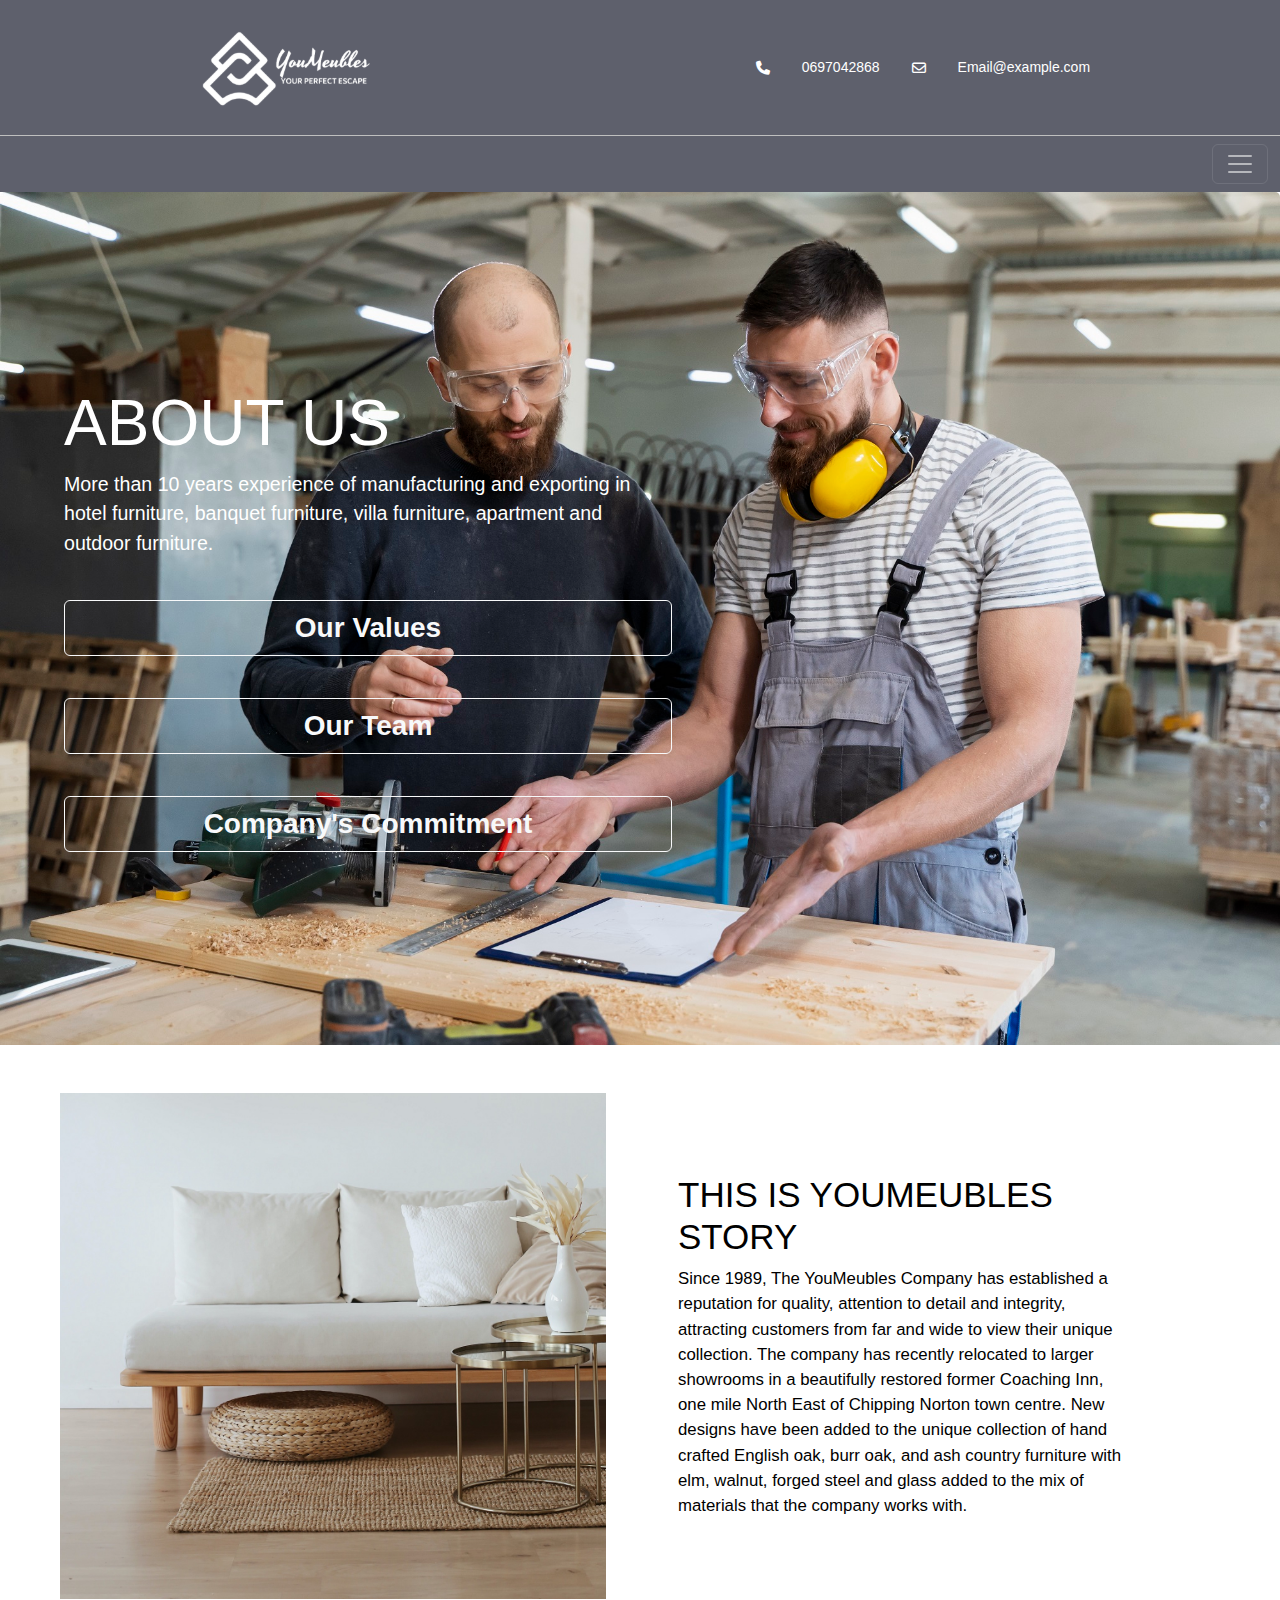
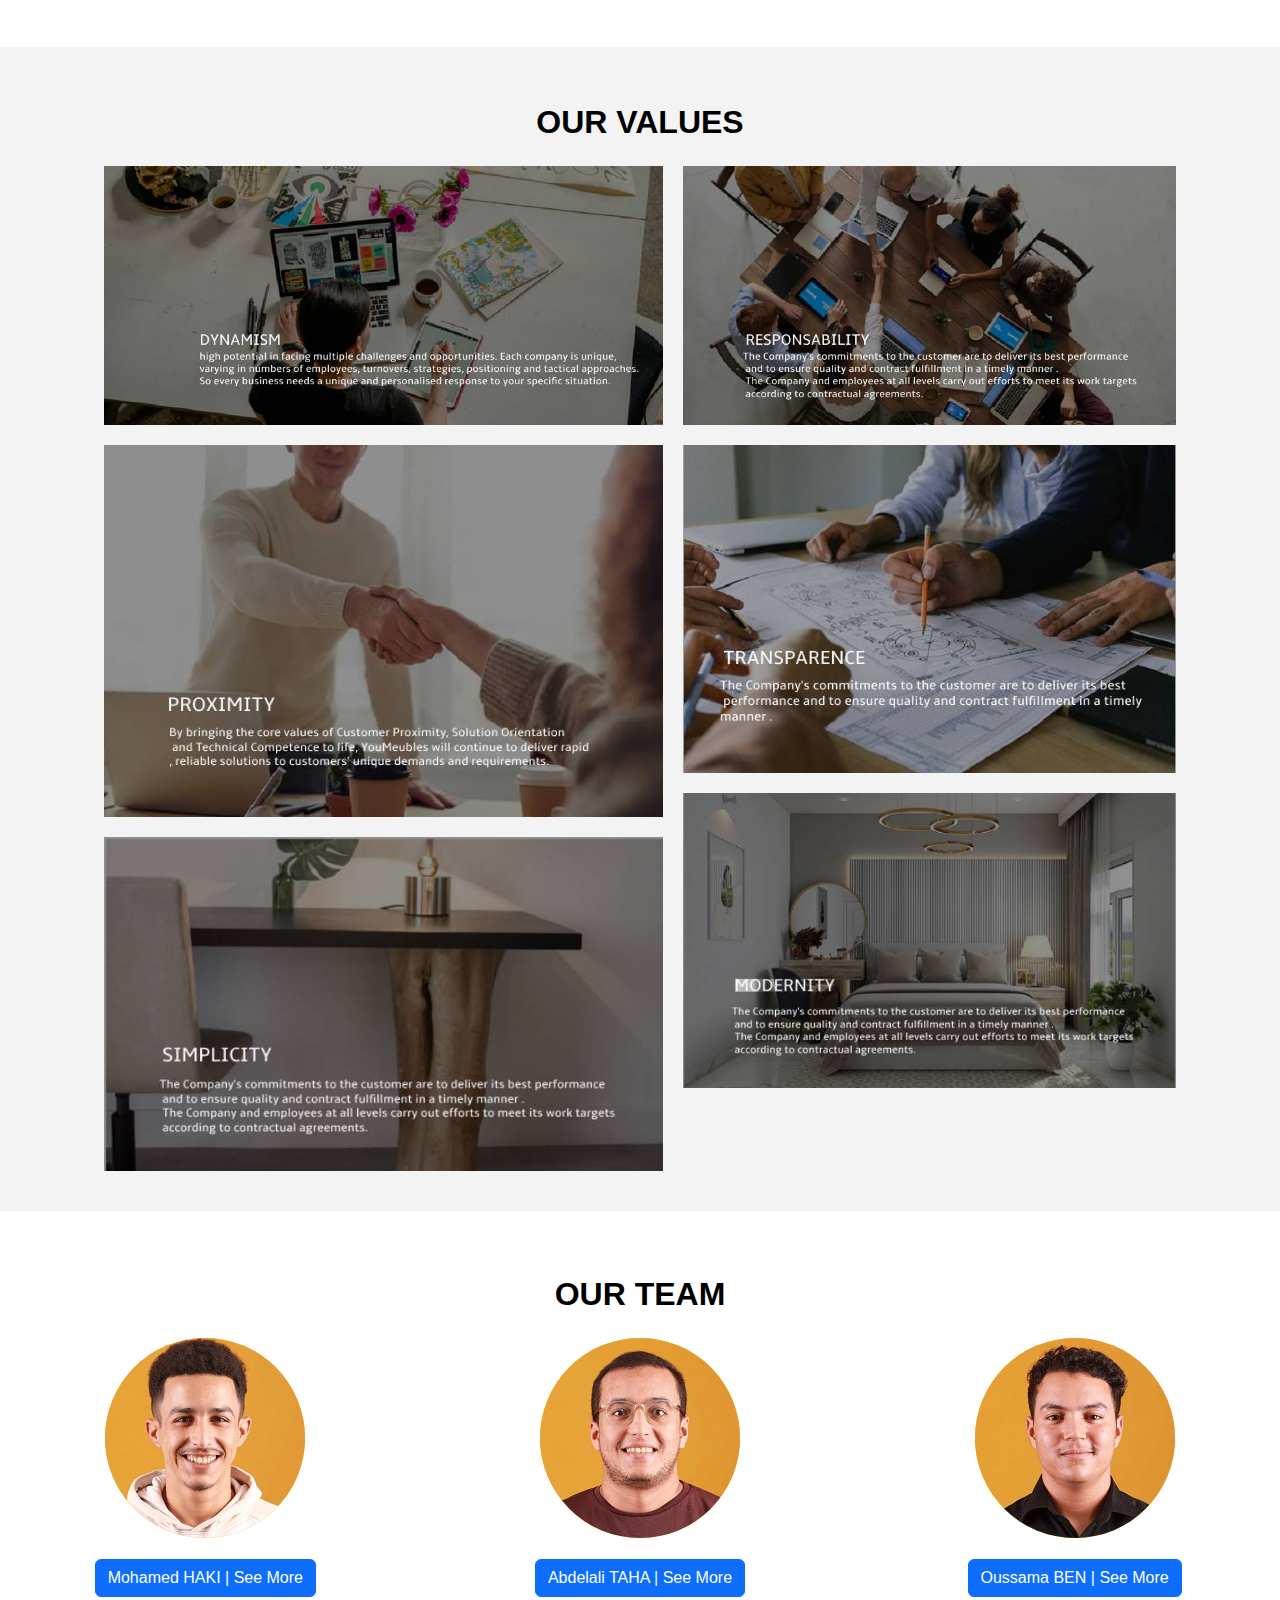
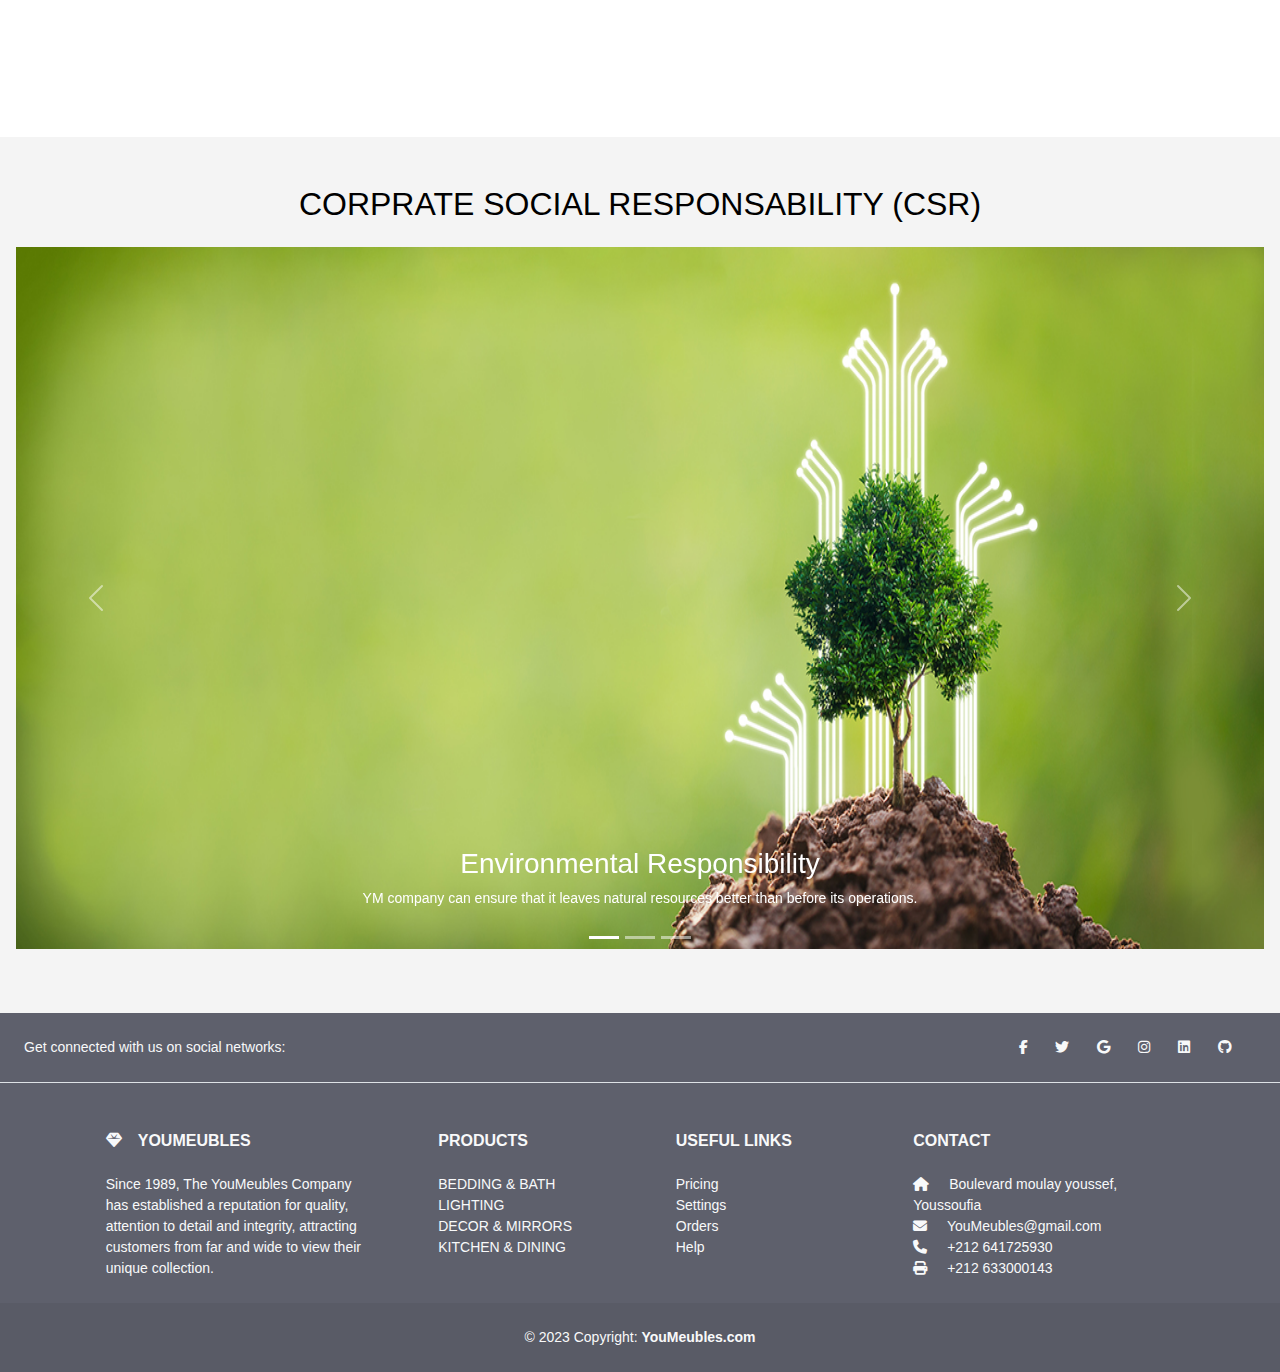
==== commit 6554284d: "des modification pour lieé les pages" ====
--- a/assets/pages/about.html
+++ b/assets/pages/about.html
@@ -68,18 +68,18 @@
             <div class="offcanvas-body">
               <ul class="navbar-nav justify-content-end flex-grow-1 pe-3">
                 <li class="nav-item">
-                  <a class="nav-link active" aria-current="page" href="#"
+                  <a class="nav-link active" aria-current="page" href="../../index.html"
                     >Home</a
                   >
                 </li>
                 <li class="nav-item">
-                  <a class="nav-link" href="#">Store</a>
+                  <a class="nav-link" href="../../index.html">Store</a>
                 </li>
                 <li class="nav-item">
-                  <a class="nav-link" href="../pages/about.html">About Us</a>
+                  <a class="nav-link" href="about.html">About Us</a>
                 </li>
                 <li class="nav-item">
-                  <a class="nav-link" href="../pages/contact.html">Contact Us</a>
+                  <a class="nav-link" href="contact.html">Contact Us</a>
                 </li>
               </ul>
               <form class="d-flex mt-3" role="search">
@@ -269,7 +269,7 @@
       </div>
     </div>
 
-    <div id="csc" class="py-5 text-center" style="background-color: rgb(244, 244, 244);">
+    <div id="" class="py-5 text-center" style="background-color: rgb(244, 244, 244);">
     <h2>CORPRATE SOCIAL RESPONSABILITY (CSR)</h2>
     <div id="carouselExampleCaptions" class="carousel slide p-3">
       <div class="carousel-indicators">
@@ -313,106 +313,134 @@
       
     </main>
 
-    <footer>
-      <div class="ml-5 bg-gray">
-        <div class="row p-5 mx-5 text-white">
-          <div class="col-3 bg-gray">
-            <dl>
-              <dt>The Company:</dt>
-              <dd>
-                <a href="#" class="badge badge-light text-decoration-none"
-                  >About Us</a
-                >
-              </dd>
-              <dd>
-                <a href="#" class="badge badge-light text-decoration-none"
-                  >Help</a
-                >
-              </dd>
-              <dd>
-                <a href="#" class="badge badge-light text-decoration-none"
-                  >Blog</a
-                >
-              </dd>
-              <dd>
-                <a href="#" class="badge badge-light text-decoration-none"
-                  >Our Team</a
-                >
-              </dd>
-              <dd>
-                <a href="#" class="badge badge-light text-decoration-none"
-                  >Privacy Policy</a
-                >
-              </dd>
-            </dl>
-          </div>
-          <div class="col-3 bg-gray">
-            <dl>
-              <dt>More Information:</dt>
-              <dd>
-                <a href="#" class="badge badge-light text-decoration-none"
-                  >Contact Us</a
-                >
-              </dd>
-              <dd>
-                <a href="#" class="badge badge-light text-decoration-none"
-                  >Fees and Payment</a
-                >
-              </dd>
-              <dd>
-                <a href="#" class="badge badge-light text-decoration-none"
-                  >Shipping and Delivery</a
-                >
-              </dd>
-              <dd>
-                <a href="#" class="badge badge-light text-decoration-none"
-                  >Terms and Conditions</a
-                >
-              </dd>
-              <dd>
-                <a href="#" class="badge badge-light text-decoration-none"
-                  >Warranty Return and Refund</a
-                >
-              </dd>
-            </dl>
-          </div>
-          <div class="col-3 bg-gray">
-            <dl>
-              <dt>Deal Zone:</dt>
-              <dd>
-                <a href="#" class="badge badge-light text-decoration-none"
-                  >Buy in Bulk</a
-                >
-              </dd>
-              <dd>
-                <a href="#" class="badge badge-light text-decoration-none"
-                  >Explore More</a
-                >
-              </dd>
-              <dd>
-                <a href="#" class="badge badge-light text-decoration-none"
-                  >Refer and Earn</a
-                >
-              </dd>
-              <dd>
-                <a href="#" class="badge badge-light text-decoration-none"
-                  >Gift Cards</a
-                >
-              </dd>
-            </dl>
-          </div>
-          <div class="col-3 bg-gray badge-light">
-            <input
-              style="color: white"
-              type="text"
-              id="newsletter"
-              class="bg-gray border-0 border-bottom"
-              placeholder="send us email for latest"
-            />
-          </div>
-        </div>
-      </div>
-    </footer>
+   <!-- Footer -->
+  <footer class="text-center text-lg-start bg-gray text-light">
+    <!-- Section: Social media -->
+    <section class="d-flex justify-content-center justify-content-lg-between p-4 border-bottom">
+      <!-- Left -->
+      <div class="me-5 d-none d-lg-block">
+        <span>Get connected with us on social networks:</span>
+      </div>
+      <!-- Left -->
+
+
+      <!-- Right -->
+      <div>
+        <a href="" class="me-4 text-reset">
+          <i class="fab fa-facebook-f"></i>
+        </a>
+        <a href="" class="me-4 text-reset">
+          <i class="fab fa-twitter"></i>
+        </a>
+        <a href="" class="me-4 text-reset">
+          <i class="fab fa-google"></i>
+        </a>
+        <a href="" class="me-4 text-reset">
+          <i class="fab fa-instagram"></i>
+        </a>
+        <a href="" class="me-4 text-reset">
+          <i class="fab fa-linkedin"></i>
+        </a>
+        <a href="" class="me-4 text-reset">
+          <i class="fab fa-github"></i>
+        </a>
+      </div>
+      <!-- Right -->
+    </section>
+    <!-- Section: Social media -->
+
+
+    <!-- Section: Links  -->
+    <section class="">
+      <div class="container text-center text-md-start mt-5">
+        <!-- Grid row -->
+        <div class="row mt-3">
+          <!-- Grid column -->
+          <div class="col-md-3 col-lg-4 col-xl-3 mx-auto mb-4">
+            <!-- Content -->
+            <h6 class="text-uppercase fw-bold mb-4">
+              <i class="fas fa-gem me-3"></i>YouMeubles
+            </h6>
+            <p>
+              Since 1989, The YouMeubles Company has established a reputation for quality, attention to detail and
+              integrity, attracting customers from far and wide to view their unique collection.
+            </p>
+          </div>
+          <!-- Grid column -->
+
+
+          <!-- Grid column -->
+          <div class="col-md-2 col-lg-2 col-xl-2 mx-auto mb-4">
+            <!-- Links -->
+            <h6 class="text-uppercase fw-bold mb-4">
+              Products
+            </h6>
+            <p>
+              <a href="#!" class="text-reset">BEDDING & BATH</a>
+            </p>
+            <p>
+              <a href="#!" class="text-reset">LIGHTING</a>
+            </p>
+            <p>
+              <a href="#!" class="text-reset">DECOR & MIRRORS</a>
+            </p>
+            <p>
+              <a href="#!" class="text-reset">KITCHEN & DINING</a>
+            </p>
+          </div>
+          <!-- Grid column ----->
+
+
+          <!-- Grid column -->
+          <div class="col-md-3 col-lg-2 col-xl-2 mx-auto mb-4">
+            <!-- Links -->
+            <h6 class="text-uppercase fw-bold mb-4">
+              Useful links
+            </h6>
+            <p>
+              <a href="#!" class="text-reset">Pricing</a>
+            </p>
+            <p>
+              <a href="#!" class="text-reset">Settings</a>
+            </p>
+            <p>
+              <a href="#!" class="text-reset">Orders</a>
+            </p>
+            <p>
+              <a href="#!" class="text-reset">Help</a>
+            </p>
+          </div>
+          
+          <!-- Grid column -->
+
+          <!-- Grid column -->
+          <div class="col-md-4 col-lg-3 col-xl-3 mx-auto mb-md-0 mb-4">
+            <!-- Links -->
+            <h6 class="text-uppercase fw-bold mb-4">Contact</h6>
+            <p><i class="fas fa-home me-3"></i> Boulevard moulay youssef, Youssoufia</p>
+            <p>
+              <i class="fas fa-envelope me-3"></i>
+              YouMeubles@gmail.com
+            </p>
+            <p><i class="fas fa-phone me-3"></i> +212 641725930</p>
+            <p><i class="fas fa-print me-3"></i> +212 633000143</p>
+          </div>
+          <!-- Grid column -->
+        </div>
+        <!-- Grid row -->
+      </div>
+    </section>
+    <!-- Section: Links  -->
+
+    <!-- Copyright -->
+    <div class="text-center p-4" style="background-color: rgba(0, 0, 0, 0.05);">
+      © 2023 Copyright:
+      <a class="text-reset fw-bold" href="https://mdbootstrap.com/">YouMeubles.com</a>
+    </div>
+    <!-- Copyright -->
+  </footer>
+  <!-- Footer -->
+
     <!-- js bootstrap -->
     <script src="https://cdn.jsdelivr.net/npm/bootstrap@5.3.2/dist/js/bootstrap.bundle.min.js"></script>
     <!-- swiper js -->
--- a/assets/styles/style.css
+++ b/assets/styles/style.css
@@ -716,6 +716,8 @@
 .swiper-2 {
   width: 100%;
   height: 100%;
+  display: flex;
+  justify-content: center;
 }
 
 .swiper-slide-1 {
@@ -1282,3 +1284,62 @@
   flex-wrap: wrap ;
 }
 
+
+.form-area {
+  padding-top: 0;
+}
+
+.row.single-form {
+  box-shadow: 0 2px 20px -5px rgba(0, 0, 0, 0.5);
+  /* background: #000; */
+}
+
+.leftf {
+  background: url("../imgs/091423_Super_PendantLights_D.jpg") no-repeat;
+  background-size: cover;
+  padding: 200px 98px;
+  height: 100%;
+}
+
+.leftf h2 {
+  font-family: poppins;
+  color: #fff;
+  font-weight: 700;
+  font-size: 48px;
+}
+
+.leftf h2 span {
+  font-weight: 100;
+}
+
+.rightf{
+  padding: 70px 100px;
+  position: relative;
+}
+
+.rightf i {
+  position: absolute;
+  font-size: 80px;
+  left: -27px;
+  top: 40%;
+  color: #fff;
+} 
+
+.form-control {
+  border: 2px solid #000;
+}
+
+.rightf button {
+  border: none;
+  border-radius: 0;
+  background: #252525;
+  width: 180px;
+  color: #fff;
+  padding: 15px 0;
+  display: inline-block;
+  font-size: 16px;
+  margin-top: 20px;
+  cursor: pointer;
+}
+
+
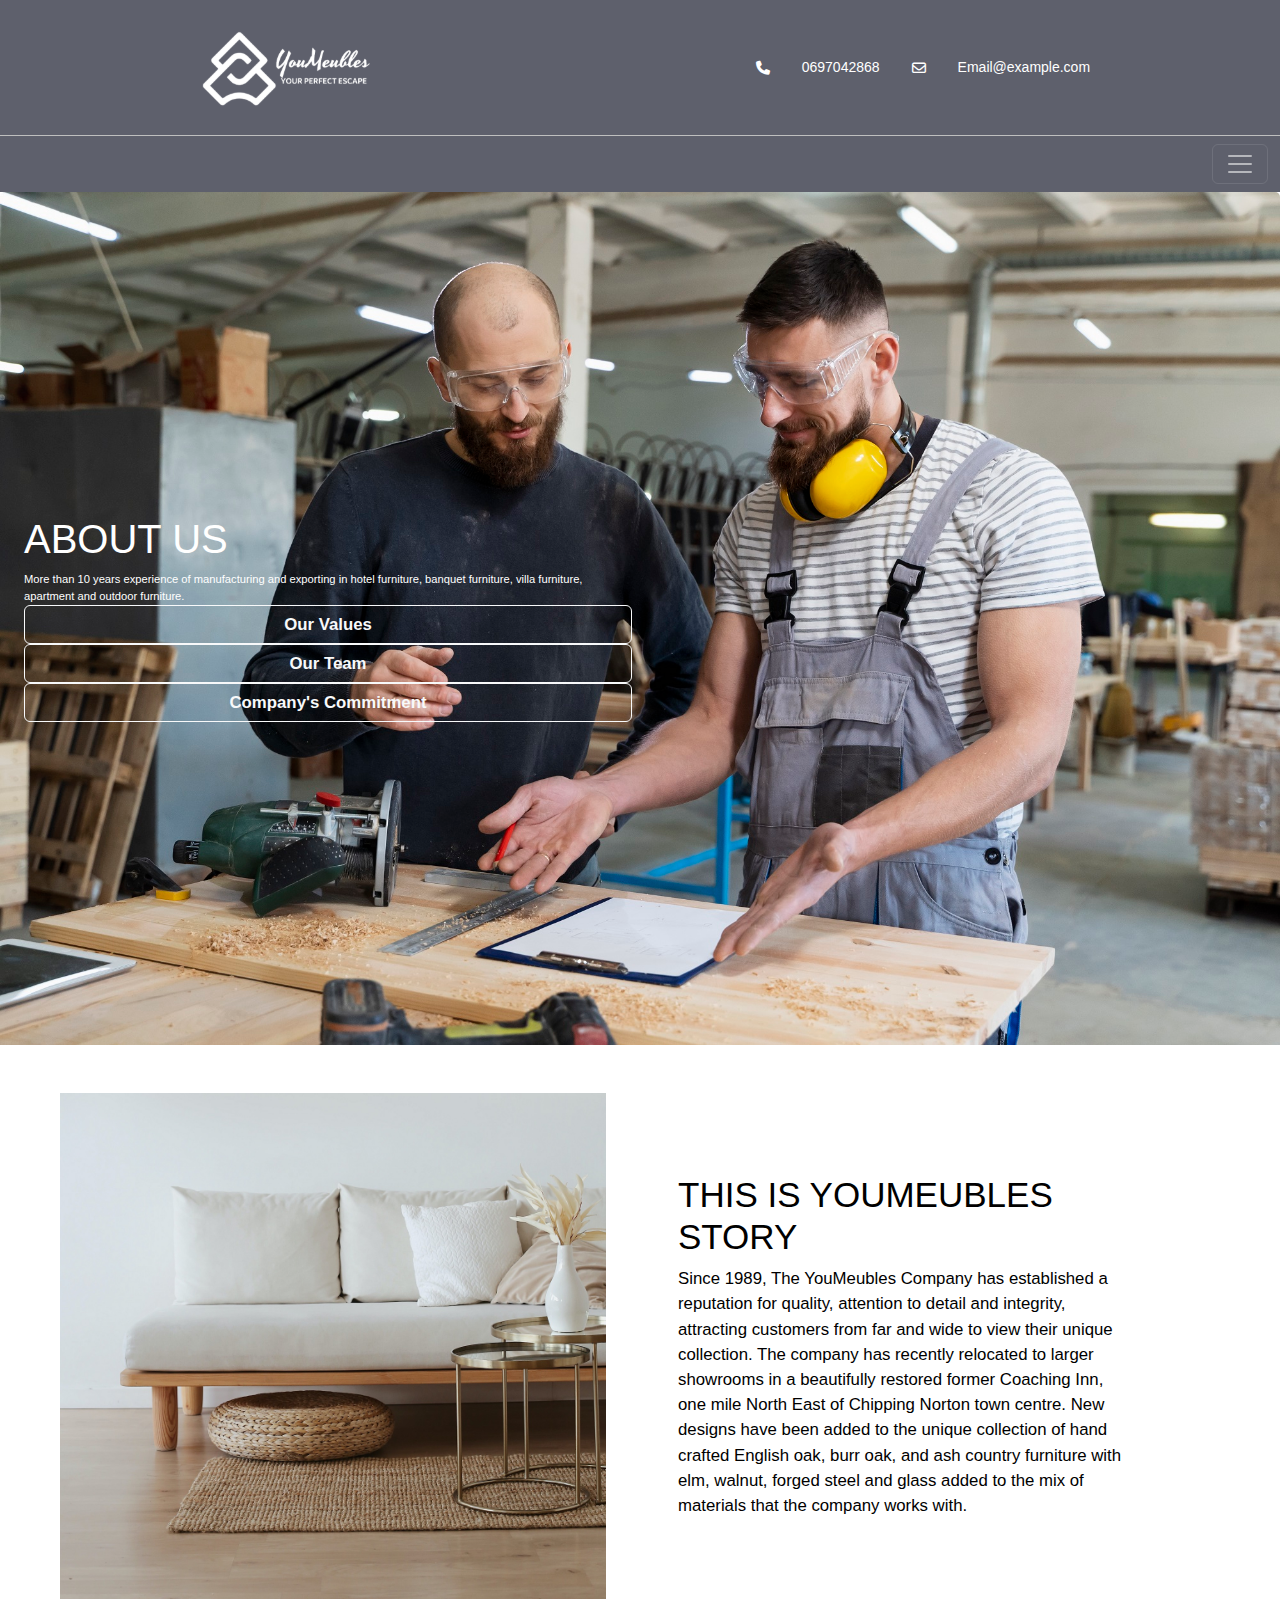
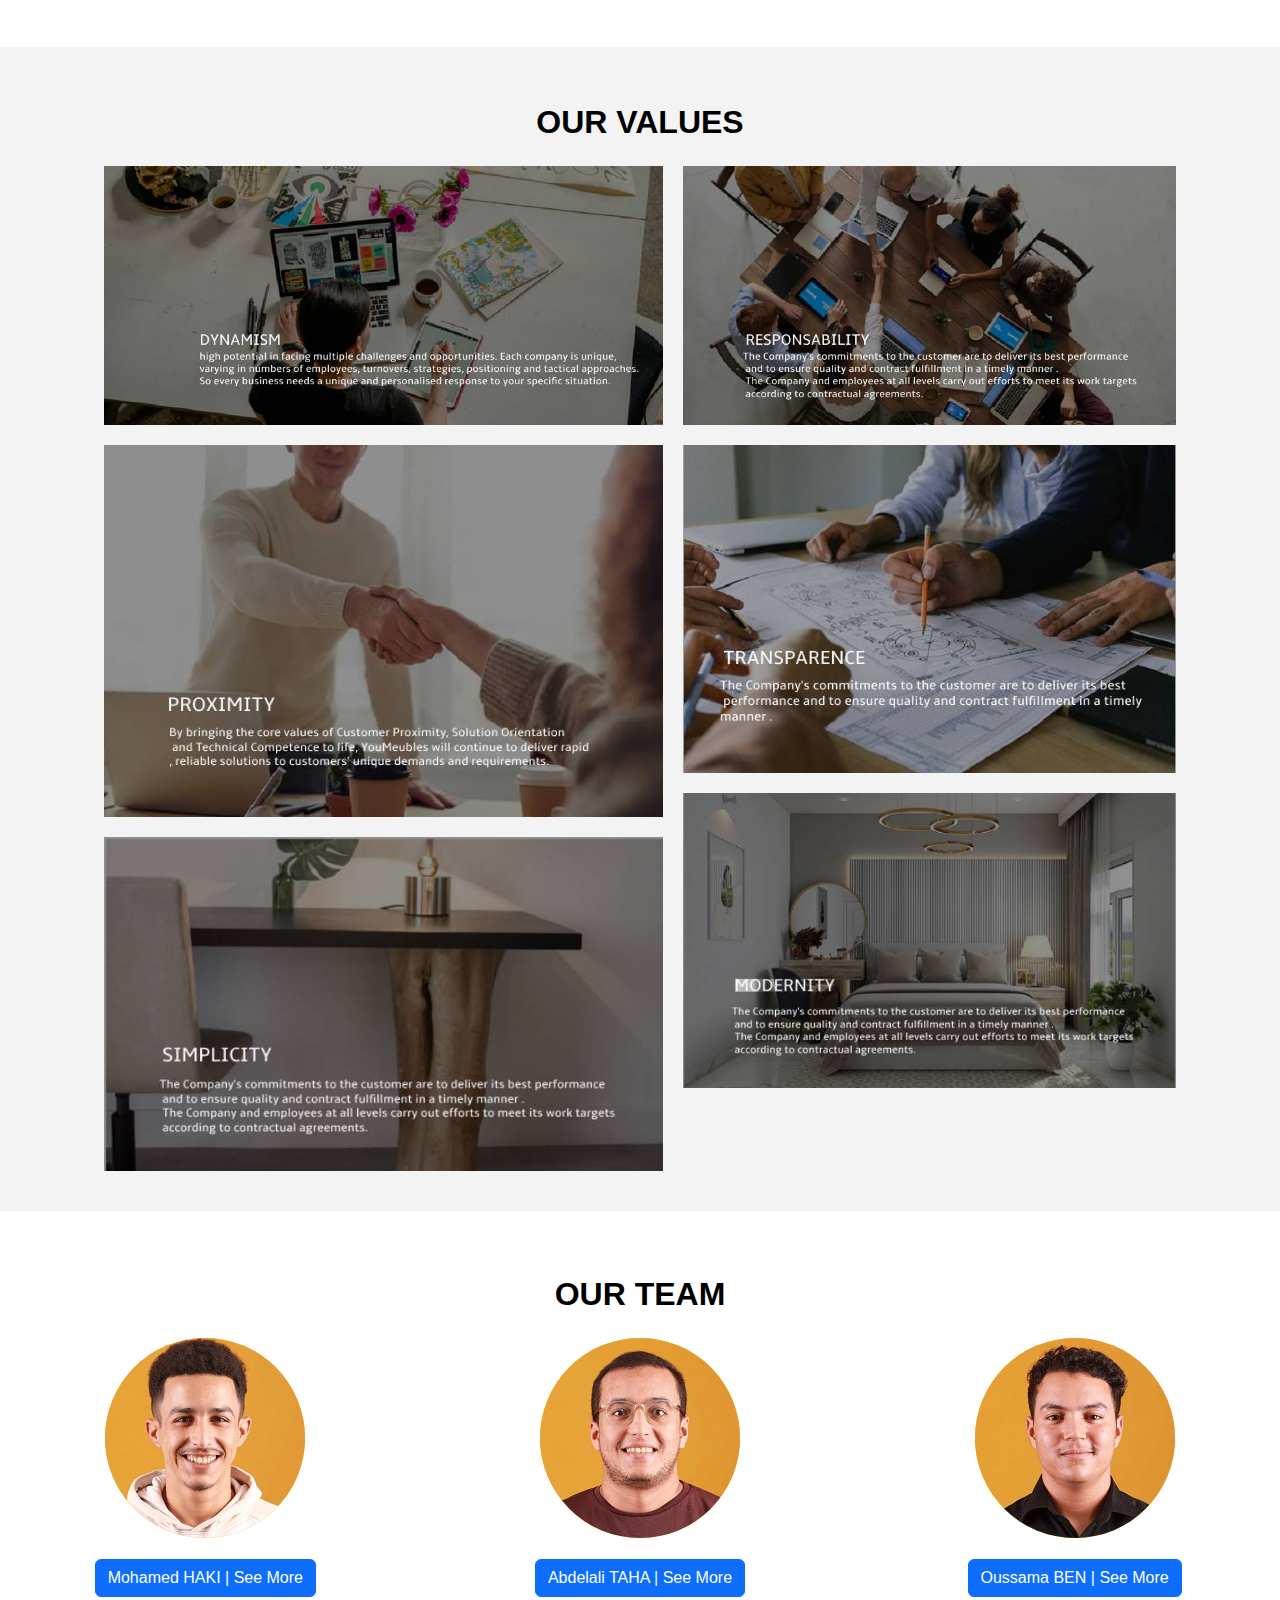
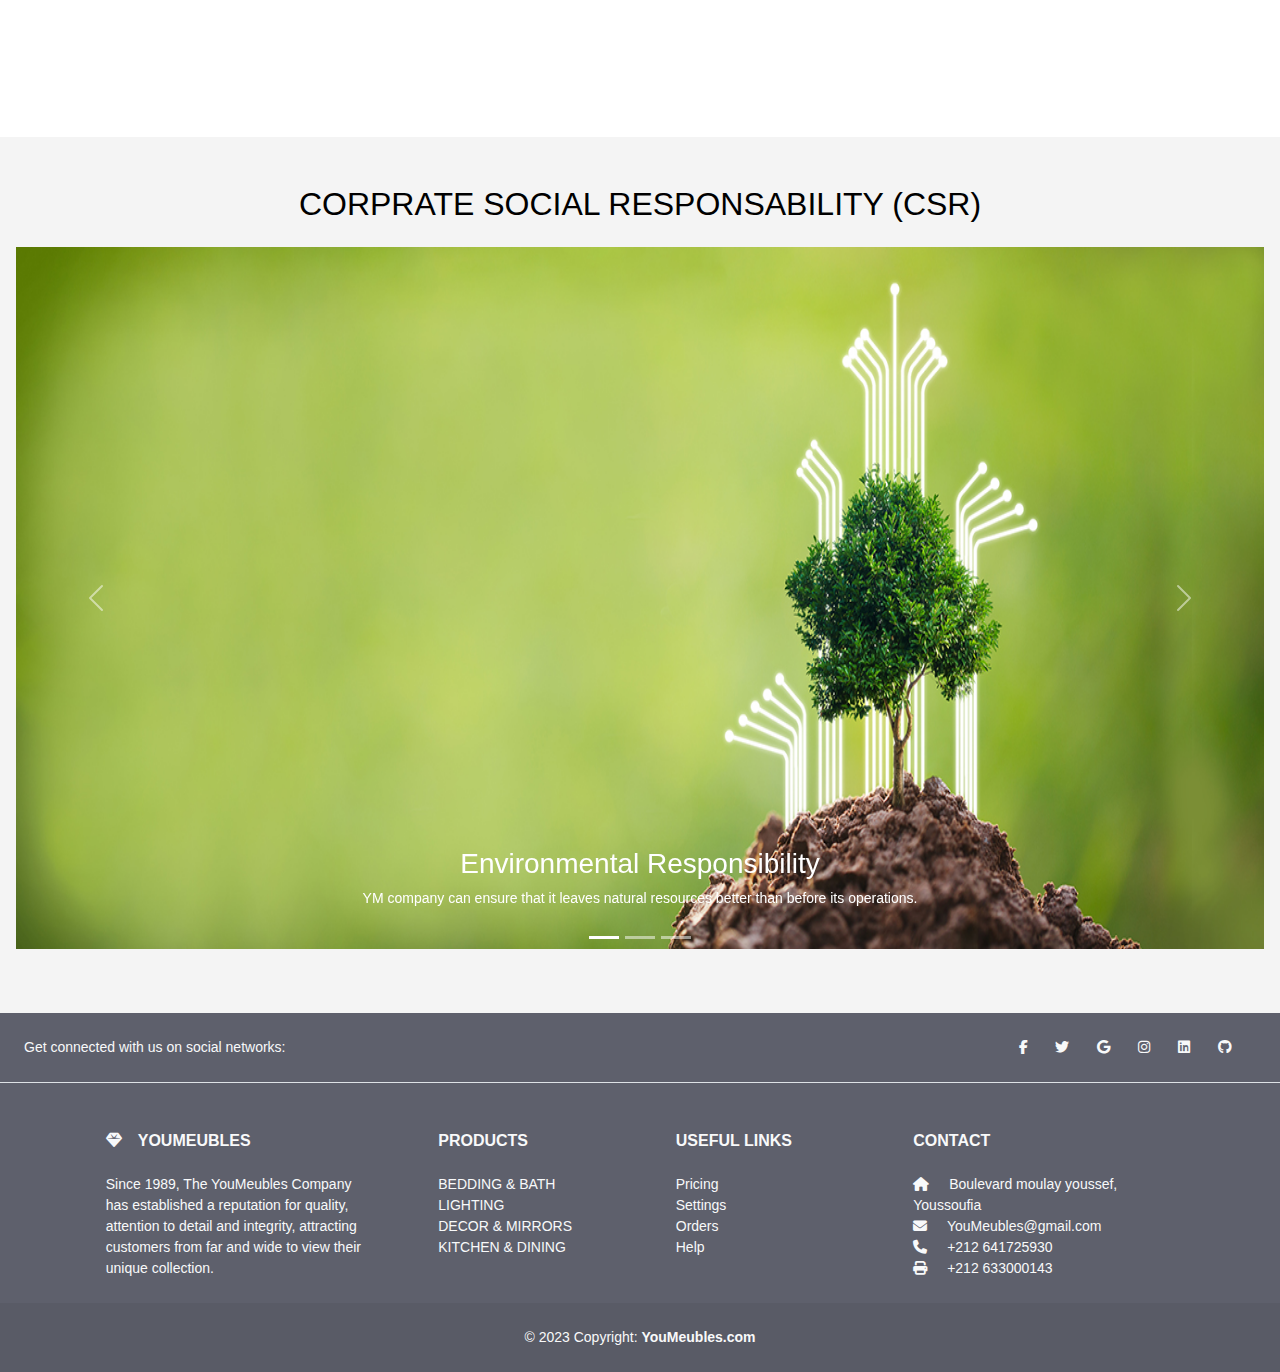
==== commit 4508a3f8: "Ajout du responsivité au page about" ====
--- a/assets/pages/about.html
+++ b/assets/pages/about.html
@@ -100,39 +100,41 @@
       <div class="card" class="w-100" style="border: none">
         <img class="card-img-top" src="../imgs/hommes.jpg" alt="Card image" />
         <div
-          class="col-md-6 text-white ms-5 card-img-overlay d-flex flex-column justify-content-center border-0"
-          
+          class="col-md-6  col-sm-12 text-white ms-2 card-img-overlay d-flex flex-column justify-content-center border-0"
+          id = "cardel"
         >
-          <h1 class="display-3" class="card-title" >
+          <h1 class="display-6" class="card-title" >
             ABOUT US
           </h1>
-          <p class="card-text" style="font-size: 1.4em; font-weight: 300">
+          <p class="card-text" style="font-size: 0.8em; font-weight: 300">
             More than 10 years experience of manufacturing and exporting in
             hotel furniture, banquet furniture, villa furniture, apartment and
             outdoor furniture.
           </p>
-          <br><br>
+          
           <a
             href="#values"
             class="btn btn-outline-light"
             class="text-white"
-            style="text-decoration: none; font-size: 2em; font-weight: 600"
+            style="text-decoration: none; font-size: 1.2em; font-weight: 600"
+            class ="w-75"
             >Our Values</a
           >
-          <br><br>
+          
           <a
             href="#team"
             class="btn btn-outline-light"
             class="text-white"
-            style="text-decoration: none; font-size: 2em; font-weight: 600"
+            style="text-decoration: none; font-size: 1.2em; font-weight: 600"
+            class ="w-75"
             >Our Team</a
           >
-          <br><br>
           <a
             href="#csc"
             class="btn btn-outline-light"
             class="text-white"
-            style="text-decoration: none; font-size: 2em; font-weight: 600"
+            style="text-decoration: none; font-size: 1.2em; font-weight: 600"
+            class ="w-75"
             >Company's Commitment</a
           >
         </div>
--- a/assets/styles/style.css
+++ b/assets/styles/style.css
@@ -1285,61 +1285,26 @@
 }
 
 
-.form-area {
-  padding-top: 0;
-}
-
-.row.single-form {
-  box-shadow: 0 2px 20px -5px rgba(0, 0, 0, 0.5);
-  /* background: #000; */
-}
-
-.leftf {
-  background: url("../imgs/091423_Super_PendantLights_D.jpg") no-repeat;
-  background-size: cover;
-  padding: 200px 98px;
-  height: 100%;
-}
-
-.leftf h2 {
-  font-family: poppins;
+
+
+
+
+
+.useful-links{
+  position: absolute;
+  top: 5%;
+  right: 5%;
+
+}
+.useful-links a{
+  display: block;
   color: #fff;
-  font-weight: 700;
-  font-size: 48px;
-}
-
-.leftf h2 span {
-  font-weight: 100;
-}
-
-.rightf{
-  padding: 70px 100px;
-  position: relative;
-}
-
-.rightf i {
-  position: absolute;
-  font-size: 80px;
-  left: -27px;
-  top: 40%;
-  color: #fff;
-} 
-
-.form-control {
-  border: 2px solid #000;
-}
-
-.rightf button {
-  border: none;
-  border-radius: 0;
-  background: #252525;
-  width: 180px;
-  color: #fff;
-  padding: 15px 0;
-  display: inline-block;
-  font-size: 16px;
-  margin-top: 20px;
-  cursor: pointer;
-}
-
-
+  text-decoration: none;
+}
+
+@media (max-width: 650px) {
+  #cardel {
+    gap:1%;
+  }
+
+}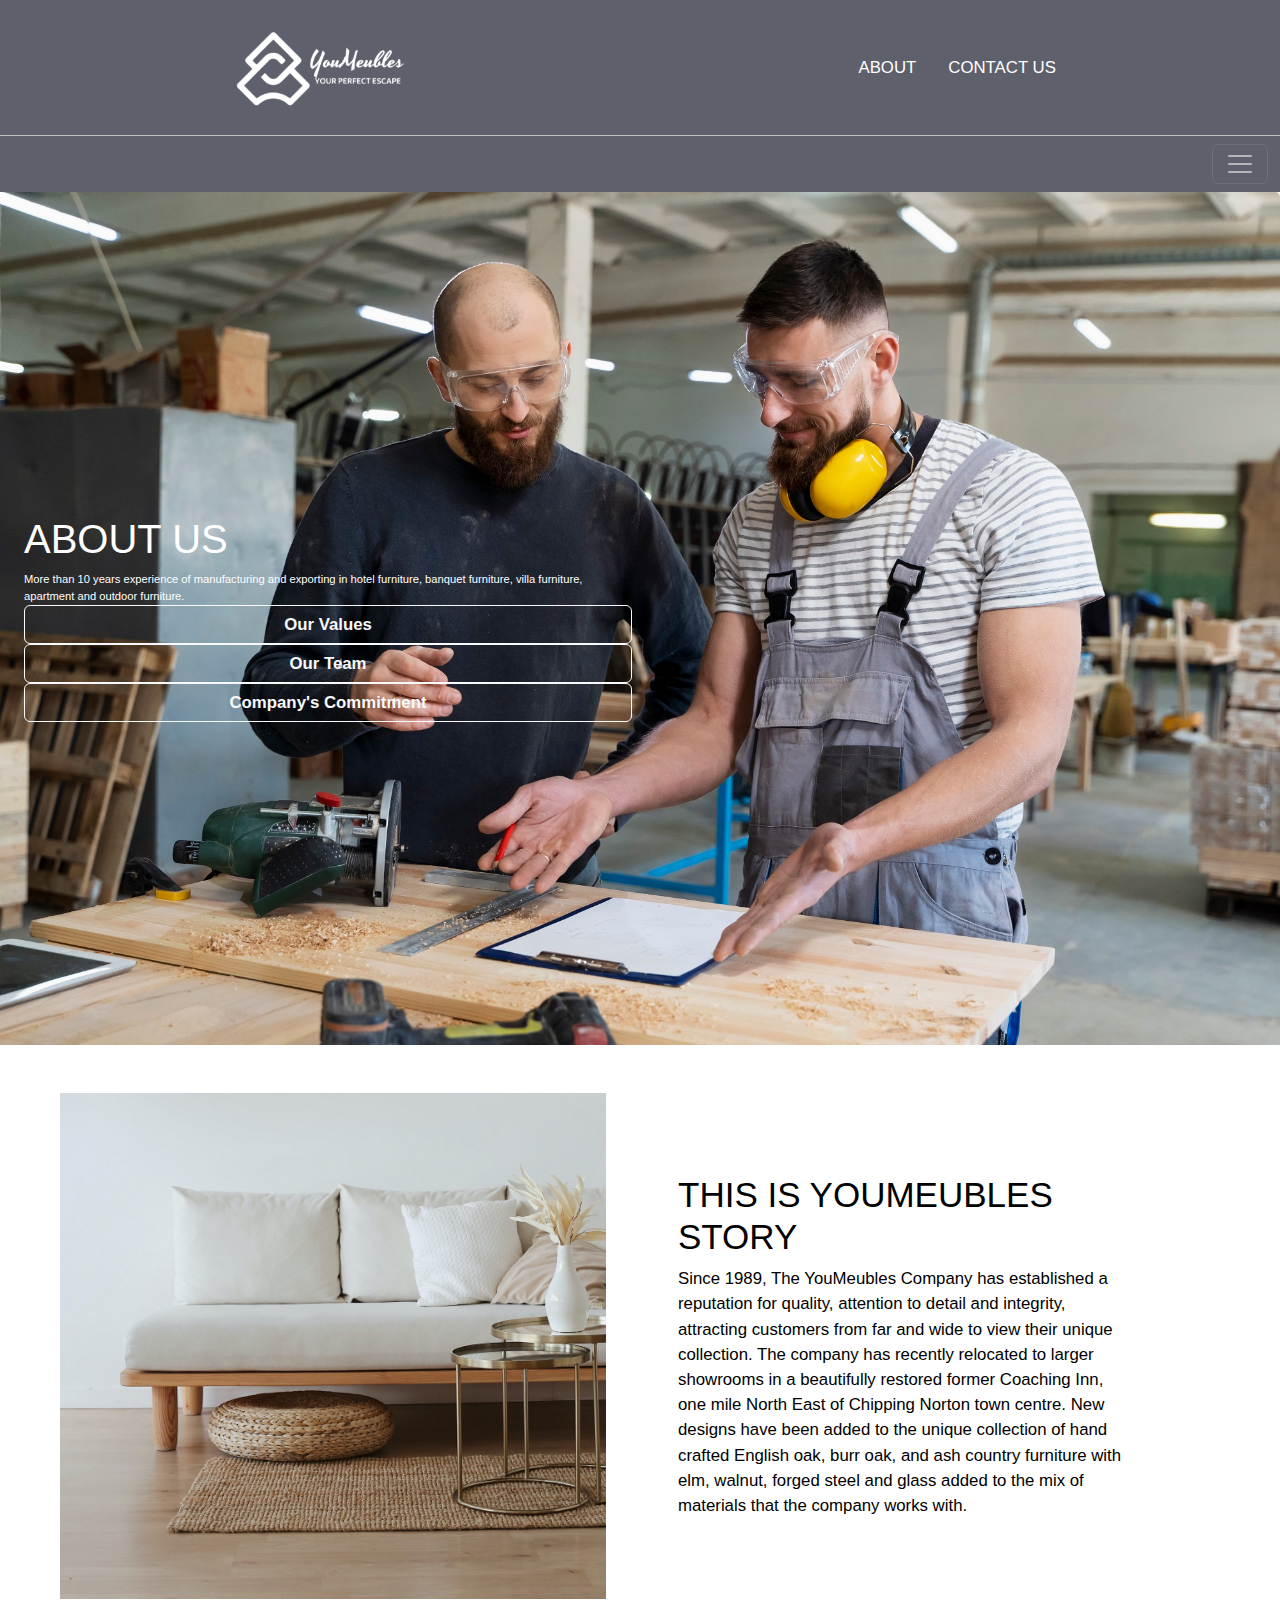
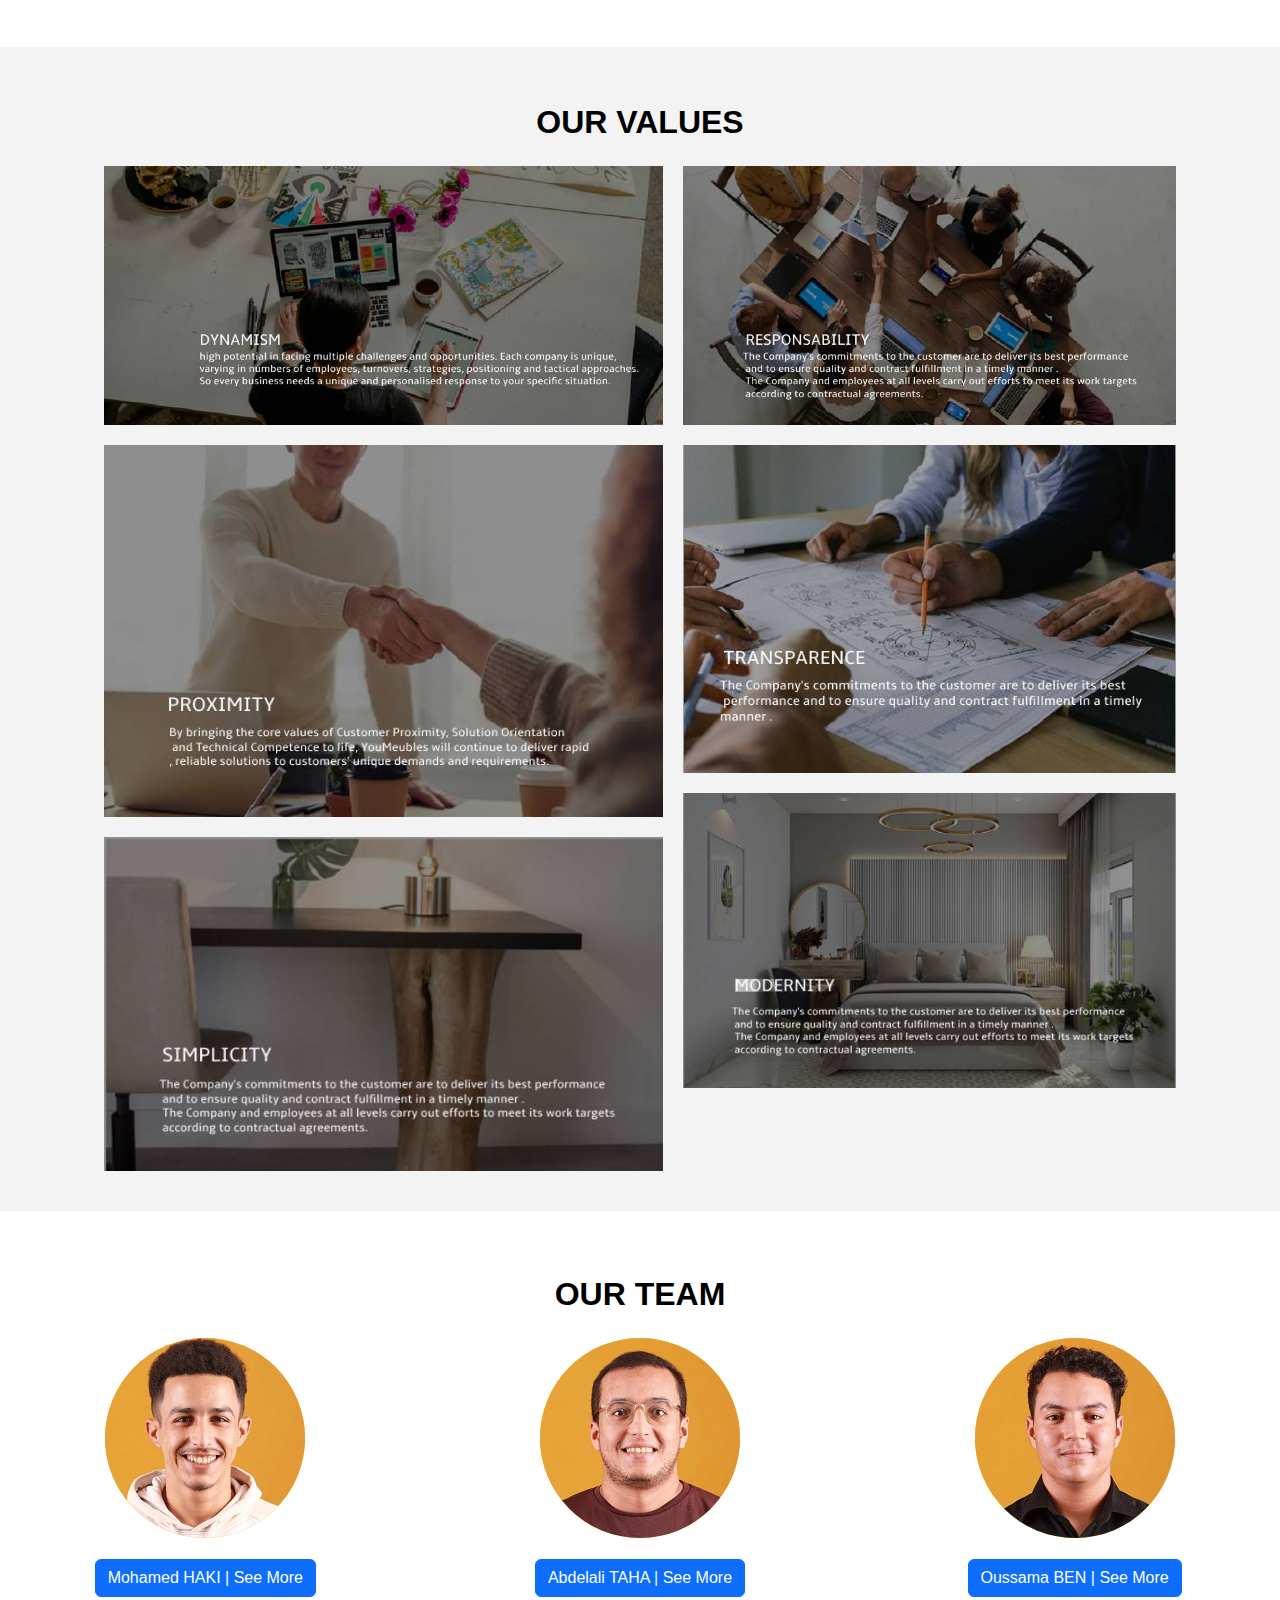
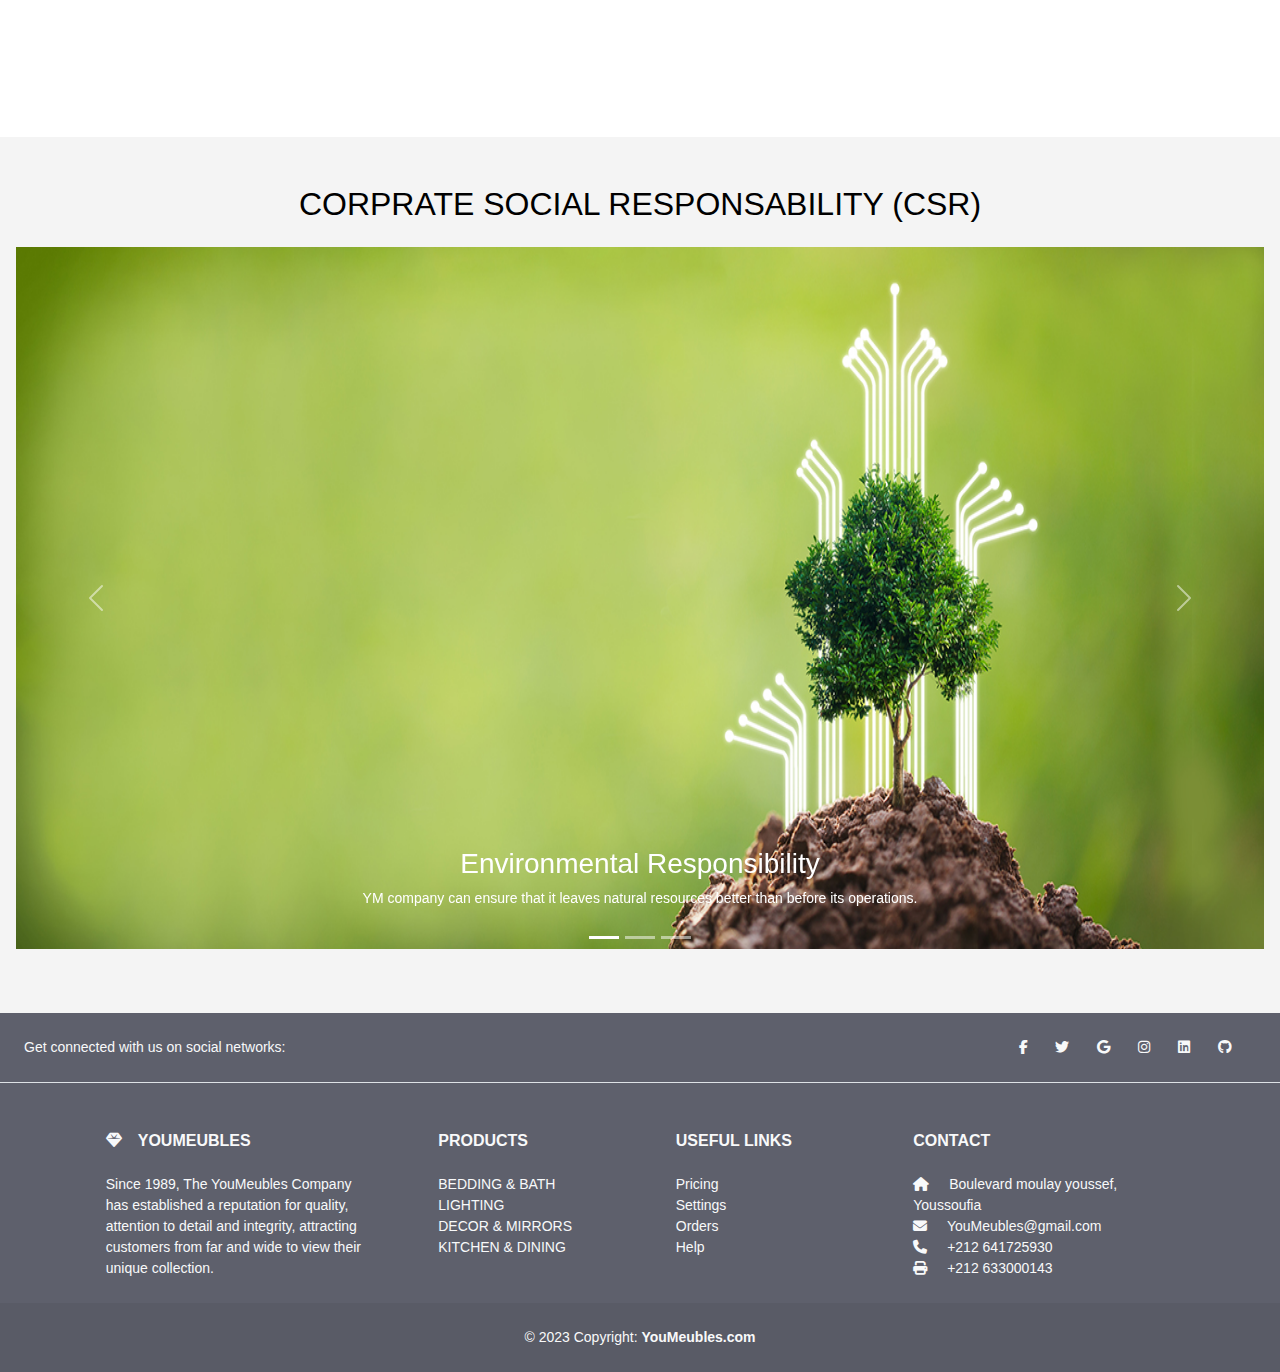
==== commit 13506601: "Modification du header" ====
--- a/assets/pages/about.html
+++ b/assets/pages/about.html
@@ -27,12 +27,10 @@
         </div>
         <div class="rightInfo">
           <div class="number">
-            <i class="fa-solid fa-phone"></i>
-            <p>0697042868</p>
+            <a class ="navtitle" href="about.html">ABOUT</a>
           </div>
           <div class="Email">
-            <i class="fa-regular fa-envelope"></i>
-            <p>Email@example.com</p>
+            <a class ="navtitle" href="contact.html">CONTACT US</a>
           </div>
         </div>
       </div>
--- a/assets/styles/style.css
+++ b/assets/styles/style.css
@@ -1302,9 +1302,35 @@
   text-decoration: none;
 }
 
-@media (max-width: 650px) {
-  #cardel {
-    gap:1%;
-  }
-
-}+
+
+
+
+section .header > div
+{
+  display: flex;
+  justify-content: center;
+  flex-direction: column;
+  align-items: center;
+}
+
+section .container_contact
+{
+  border-radius: 5px;
+  margin-bottom: 4rem;
+}
+.ErroText,
+.ErroFName,
+.ErroLName,
+.ErroMail,
+.ErroPhone
+{
+  color: red;
+  font-family: var(--primary-font);
+}
+
+
+.navtitle {
+  color: white;
+  font-size: 1.2em;
+}
